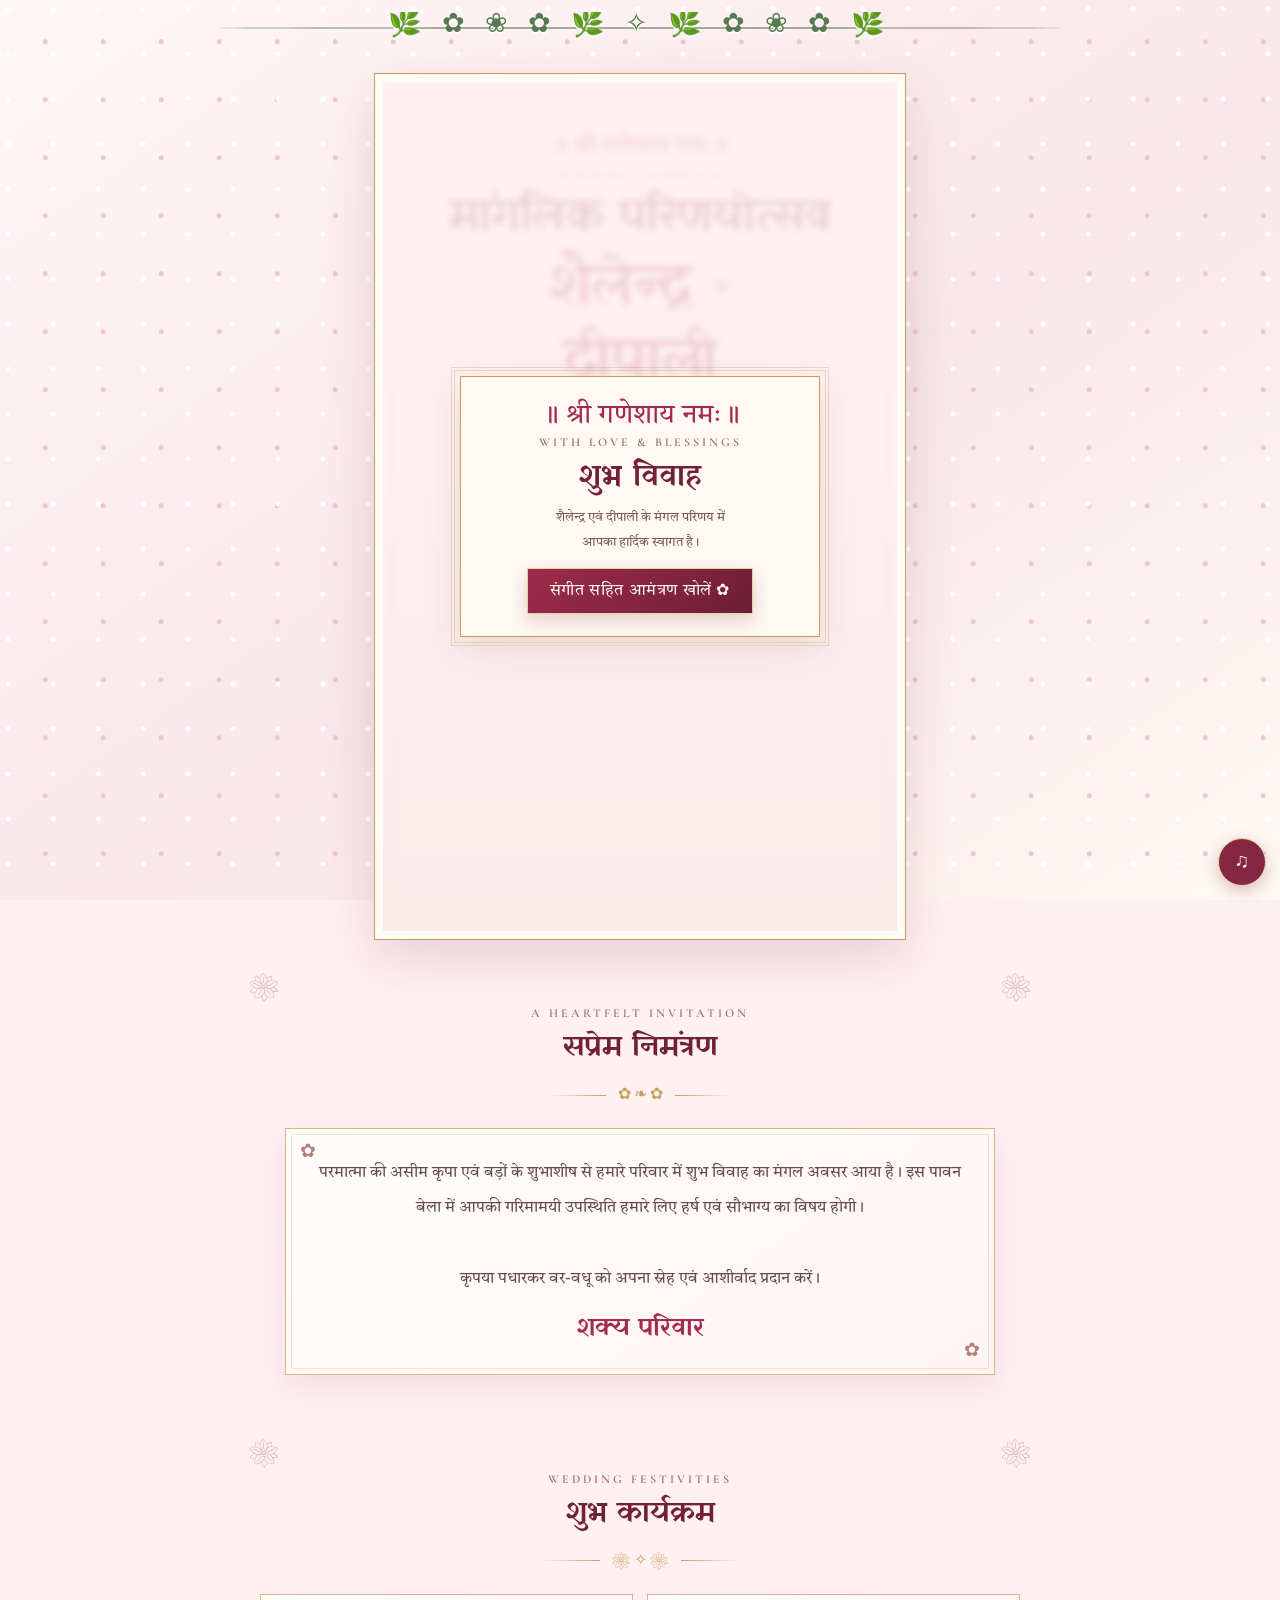
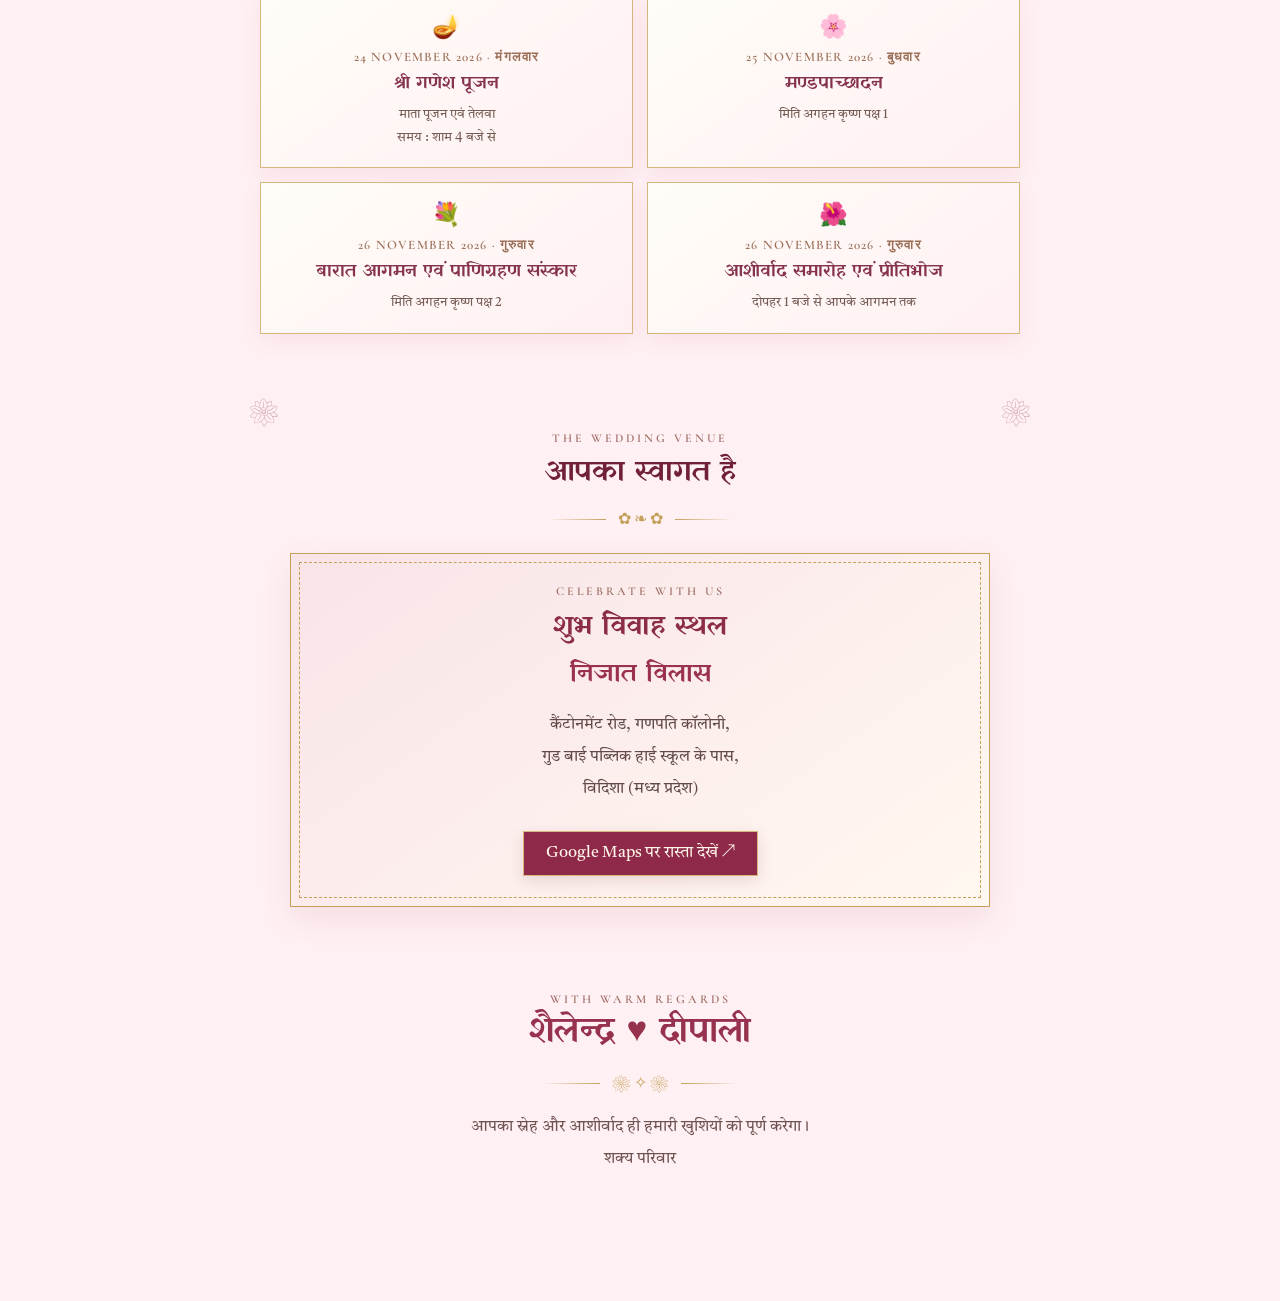
==== index.html @ 9633a87a "Update wedding invitation website" ====
<!doctype html>
<html lang="hi">
<head>
<meta charset="utf-8"><meta name="viewport" content="width=device-width,initial-scale=1">
<meta name="theme-color" content="#fff0f3"><title>शैलेन्द्र ♥ दीपाली | शुभ विवाह</title>
<link rel="preconnect" href="https://fonts.googleapis.com"><link rel="preconnect" href="https://fonts.gstatic.com" crossorigin>
<link href="https://fonts.googleapis.com/css2?family=Cormorant+Garamond:wght@400;500;600;700&family=Yatra+One&family=Tiro+Devanagari+Hindi&display=swap" rel="stylesheet">
<style>
:root{--pink:#fff0f3;--pink2:#f9dfe5;--rose:#a52b4e;--deep:#702039;--gold:#c5a05a;--gold2:#ead29b;--leaf:#587a50;--leaf2:#89a477;--ink:#543b3e;--paper:#fffaf7}
*{box-sizing:border-box}html{scroll-behavior:smooth}body{margin:0;background:var(--pink);color:var(--ink);font-family:'Tiro Devanagari Hindi',serif;overflow-x:hidden}
body:before{content:"";position:fixed;inset:0;z-index:-2;background:radial-gradient(circle at 18% 20%,#fff 0 2px,transparent 3px),radial-gradient(circle at 78% 72%,#edc6d0 0 2px,transparent 3px),linear-gradient(145deg,#fff7f7,#f9e7eb 55%,#fff9f4);background-size:45px 45px,58px 58px,auto}
a{color:inherit;text-decoration:none}button{font:inherit}.serif{font-family:'Cormorant Garamond',serif}.display{font-family:'Yatra One','Tiro Devanagari Hindi',serif;font-weight:400}.eyebrow{font:600 12px 'Cormorant Garamond',serif;letter-spacing:3px;text-transform:uppercase;color:#9c6b63}
.wrap{max-width:900px;margin:auto;padding:12px 16px 50px}
.garland{height:54px;position:relative;margin:0 auto 8px;max-width:850px;overflow:hidden;color:var(--leaf);text-align:center;line-height:1;font-size:27px;letter-spacing:7px;text-shadow:0 2px 0 #fff}
.garland:before{content:"";position:absolute;top:15px;left:0;right:0;border-top:2px solid #718b5e;opacity:.65;border-radius:50%}
.garland span{position:relative;display:inline-block;padding:0 3px;background:transparent}
.hero-shell{display:flex;justify-content:center;margin:0 auto 22px}
.hero{position:relative;width:min(100%,530px);aspect-ratio:9/16;max-height:calc(100svh - 35px);overflow:hidden;border:8px solid #fffaf4;outline:1px solid var(--gold);box-shadow:0 18px 50px #8f435133;background:linear-gradient(#fae9ed,#e7e2d2)}
.hero video{position:absolute;inset:0;width:100%;height:100%;object-fit:cover;object-position:center center}
.hero:after{content:"";position:absolute;inset:0;background:linear-gradient(180deg,#fff0f3b8 0%,#fff0f342 36%,transparent 59%,#4b63301a 100%);pointer-events:none}
.hero-frame{position:absolute;inset:9px;border:1px solid #d0ab69;z-index:2;pointer-events:none}
.hero-copy{position:absolute;z-index:3;top:5.8%;left:5%;width:90%;text-align:center;color:var(--deep);text-shadow:0 1px 0 #fff9}
.ganesh{font-size:24px;color:var(--rose);margin-bottom:5px}.hero-kicker{font:600 11px 'Cormorant Garamond',serif;letter-spacing:2.7px;color:#95634f}
.hero-title{font-size:clamp(28px,7.4vw,45px);line-height:1.3;margin:8px 0 3px;color:#832540}
.hero-names{font-size:clamp(38px,9.5vw,58px);line-height:1.28;color:#9d2548;margin:2px 0;text-shadow:0 2px 0 #fff}
.hero-names .heart{font-size:.5em;color:#c2974e;vertical-align:middle}
.hero-note{font-size:clamp(11px,2.8vw,14px);line-height:1.7;color:#64474a;margin:7px auto 0}
.hero-date{display:inline-block;margin-top:10px;padding:6px 15px;border-top:1px solid #ba9254;border-bottom:1px solid #ba9254;background:#fff8f0c9;color:#743148;font:600 12px 'Cormorant Garamond',serif;letter-spacing:1.5px}
.hero-hindi-date{font-size:12px;color:#6c4d47;margin-top:4px}
.gate{position:absolute;z-index:6;inset:0;display:grid;place-items:center;background:#fff0f3d9;backdrop-filter:blur(3px);transition:opacity .9s,visibility .9s}
.gate.hide{opacity:0;visibility:hidden;pointer-events:none}
.gate-card{width:82%;max-width:360px;padding:22px 14px;text-align:center;background:#fff9f4eF;border:1px solid var(--gold);outline:4px double #c6a15c55;outline-offset:5px;box-shadow:0 12px 35px #86354c22}
.gate-card .namaste{font-size:27px;color:var(--rose)}.gate-card h1{font-size:30px;margin:6px 0;color:var(--deep);font-weight:400}.gate-card p{font-size:13px;line-height:1.9;margin:6px 0 13px;color:#765a55}
.enter{border:1px solid #e8d19b;background:linear-gradient(135deg,#9e2b4c,#6c1e37);color:#fff8ed;padding:11px 22px;box-shadow:0 7px 17px #70203930;cursor:pointer;letter-spacing:.6px}
.ornament{display:flex;align-items:center;justify-content:center;gap:12px;color:var(--gold);margin:15px auto}.ornament:before,.ornament:after{content:"";width:58px;height:1px;background:linear-gradient(90deg,transparent,var(--gold))}.ornament:after{transform:rotate(180deg)}
.section{position:relative;text-align:center;padding:45px 8px 52px}.section:before{content:"❀";position:absolute;top:9px;left:5%;font-size:26px;color:#bd8b91;opacity:.65}.section:after{content:"❀";position:absolute;top:9px;right:5%;font-size:26px;color:#bd8b91;opacity:.65}
.section-head{margin-bottom:22px}.section h2{font-size:29px;color:var(--deep);margin:6px 0 0;font-weight:400}.lead{font-size:16px;line-height:2.2;color:#654b4b;max-width:650px;margin:0 auto}
.paper-card{max-width:710px;margin:auto;padding:27px 22px;background:linear-gradient(145deg,#fffdf9,#fff4f4);border:1px solid #d6b77e;outline:1px solid #d6b77e55;outline-offset:-7px;box-shadow:0 12px 30px #a6536520;position:relative}
.paper-card:before,.paper-card:after{content:"✿";position:absolute;color:#b57e7b;font-size:19px}.paper-card:before{top:10px;left:14px}.paper-card:after{bottom:10px;right:14px}
.family{font-size:25px;color:var(--rose);margin-top:13px}
.events{display:grid;grid-template-columns:repeat(2,minmax(0,1fr));gap:14px;max-width:760px;margin:auto}
.event{background:linear-gradient(145deg,#fffdf8,#fff0f2);border:1px solid #d6b77e;box-shadow:0 7px 20px #a6536515;padding:18px 14px;position:relative;text-align:center;transition:transform .35s,box-shadow .35s}
.event:hover{transform:translateY(-4px);box-shadow:0 13px 24px #a6536524}.event .symbol{color:#b68e4c;font-size:23px}.event time{display:block;color:#9b6f58;font:600 13px 'Cormorant Garamond',serif;letter-spacing:1.2px;margin:5px 0}.event h3{font-size:18px;line-height:1.6;color:#85334c;font-weight:400;margin:4px 0}.event p{font-size:13px;line-height:1.8;color:#745b54;margin:0}
.venue{max-width:700px;margin:auto;padding:30px 18px;background:linear-gradient(145deg,#f9e4e8,#fff8f0);border:1px solid #c5a05a;box-shadow:0 12px 30px #a653651c;position:relative}.venue:before{content:"";position:absolute;inset:8px;border:1px dashed #c5a05a;pointer-events:none}.venue-inner{position:relative}.venue h3{font-size:28px;color:#8b2c49;font-weight:400;margin:8px}.venue p{line-height:2;color:#62494a}.venue .place{font-size:25px;color:#9b3150;margin:8px}
.map-btn{display:inline-block;margin-top:10px;padding:11px 22px;background:#8e2949;color:#fff5e9;border:1px solid #d6b77e;box-shadow:0 5px 15px #70203922}
.closing{padding:33px 10px 60px;text-align:center;color:#6f5351}.closing .couple{font-size:35px;color:#96314e}.closing p{line-height:2}
.reveal{opacity:0;transform:translateY(26px);transition:opacity .8s,transform .8s}.reveal.show{opacity:1;transform:none}
.petal{position:fixed;top:-28px;z-index:9;pointer-events:none;color:#b77b85;text-shadow:0 2px 3px #fff;animation:fall linear forwards}
@keyframes fall{to{transform:translate3d(45px,110vh,0) rotate(460deg);opacity:0}}
.music-btn{position:fixed;right:14px;bottom:14px;z-index:12;width:48px;height:48px;border-radius:50%;border:1px solid var(--gold2);background:#852642;color:#fff4e8;font-size:20px;box-shadow:0 5px 16px #70203944}
@media(max-width:600px){.wrap{padding:8px 10px 40px}.hero{width:100%;max-height:calc(100svh - 20px);border-width:6px}.hero-copy{top:5.5%}.hero-title{font-size:30px}.hero-names{font-size:39px}.section{padding:36px 3px 42px}.paper-card{padding:23px 16px}.events{grid-template-columns:1fr;gap:11px}.event{padding:15px 12px}.section h2{font-size:25px}.lead{font-size:15px}.garland{font-size:22px;height:43px}}
@media(prefers-reduced-motion:reduce){*,*:before,*:after{animation:none!important;transition:none!important;scroll-behavior:auto!important}}
</style>
</head>
<body>
<div class="wrap">
<div class="garland" aria-hidden="true"><span>🌿 ✿ ❀ ✿ 🌿 ✧ 🌿 ✿ ❀ ✿ 🌿</span></div>
<header class="hero-shell">
  <div class="hero">
    <video id="weddingVideo" src="wedding-video.mp4" autoplay muted loop playsinline preload="auto"></video>
    <div class="hero-frame"></div>
    <div class="hero-copy">
      <div class="ganesh">॥ श्री गणेशाय नमः ॥</div>
      <div class="hero-kicker">A WEDDING CELEBRATION</div>
      <h1 class="hero-title display">मांगलिक परिणयोत्सव</h1>
      <div class="hero-names display">शैलेन्द्र <span class="heart">♥</span><br>दीपाली</div>
      <p class="hero-note">शाक्या परिवार के स्नेहिल आमंत्रण पर<br>आप सपरिवार सादर आमंत्रित हैं।</p>
      <div class="hero-date">THURSDAY · 26 NOVEMBER 2026</div>
      <div class="hero-hindi-date">गुरुवार · २६ नवम्बर २०२६</div>
    </div>
    <div class="gate" id="gate">
      <div class="gate-card">
        <div class="namaste">॥ श्री गणेशाय नमः ॥</div>
        <div class="eyebrow">WITH LOVE & BLESSINGS</div>
        <h1 class="display">शुभ विवाह</h1>
        <p>शैलेन्द्र एवं दीपाली के मंगल परिणय में<br>आपका हार्दिक स्वागत है।</p>
        <button class="enter" id="enter">संगीत सहित आमंत्रण खोलें ✿</button>
      </div>
    </div>
  </div>
</header>
<section class="section reveal">
  <div class="section-head"><div class="eyebrow">A HEARTFELT INVITATION</div><h2 class="display">सप्रेम निमंत्रण</h2><div class="ornament">✿ ❧ ✿</div></div>
  <div class="paper-card"><p class="lead">परमात्मा की असीम कृपा एवं बड़ों के शुभाशीष से हमारे परिवार में शुभ विवाह का मंगल अवसर आया है। इस पावन बेला में आपकी गरिमामयी उपस्थिति हमारे लिए हर्ष एवं सौभाग्य का विषय होगी।<br><br>कृपया पधारकर वर-वधू को अपना स्नेह एवं आशीर्वाद प्रदान करें।</p><div class="family display">शक्य परिवार</div></div>
</section>
<section class="section reveal">
  <div class="section-head"><div class="eyebrow">WEDDING FESTIVITIES</div><h2 class="display">शुभ कार्यक्रम</h2><div class="ornament">❀ ✧ ❀</div></div>
  <div class="events">
    <article class="event"><div class="symbol">🪔</div><time>24 NOVEMBER 2026 · मंगलवार</time><h3 class="display">श्री गणेश पूजन</h3><p>माता पूजन एवं तेलवा<br>समय : शाम 4 बजे से</p></article>
    <article class="event"><div class="symbol">🌸</div><time>25 NOVEMBER 2026 · बुधवार</time><h3 class="display">मण्डपाच्छादन</h3><p>मिति अगहन कृष्ण पक्ष 1</p></article>
    <article class="event"><div class="symbol">💐</div><time>26 NOVEMBER 2026 · गुरुवार</time><h3 class="display">बारात आगमन एवं पाणिग्रहण संस्कार</h3><p>मिति अगहन कृष्ण पक्ष 2</p></article>
    <article class="event"><div class="symbol">🌺</div><time>26 NOVEMBER 2026 · गुरुवार</time><h3 class="display">आशीर्वाद समारोह एवं प्रीतिभोज</h3><p>दोपहर 1 बजे से आपके आगमन तक</p></article>
  </div>
</section>
<section class="section reveal">
  <div class="section-head"><div class="eyebrow">THE WEDDING VENUE</div><h2 class="display">आपका स्वागत है</h2><div class="ornament">✿ ❧ ✿</div></div>
  <div class="venue"><div class="venue-inner"><div class="eyebrow">CELEBRATE WITH US</div><h3 class="display">शुभ विवाह स्थल</h3><div class="place display">निजात विलास</div><p>कैंटोनमेंट रोड, गणपति कॉलोनी,<br>गुड बाई पब्लिक हाई स्कूल के पास,<br>विदिशा (मध्य प्रदेश)</p><a class="map-btn" target="_blank" rel="noopener" href="https://www.google.com/maps/search/?api=1&query=Nijat+Vilas+Cantonment+Road+Ganpati+Colony+Vidisha">Google Maps पर रास्ता देखें ↗</a></div></div>
</section>
<footer class="closing reveal"><div class="eyebrow">WITH WARM REGARDS</div><div class="couple display">शैलेन्द्र ♥ दीपाली</div><div class="ornament">❀ ✧ ❀</div><p>आपका स्नेह और आशीर्वाद ही हमारी खुशियों को पूर्ण करेगा।<br>शक्य परिवार</p></footer>
</div>
<button class="music-btn" id="musicBtn" aria-label="संगीत रोकें या चलाएँ">♫</button>
<audio id="bgMusic" src="ReelAudio.mp3" preload="auto" loop></audio>
<script>
const video=document.getElementById('weddingVideo');
const audio=document.getElementById('bgMusic');
const gate=document.getElementById('gate');
const enter=document.getElementById('enter');
const musicBtn=document.getElementById('musicBtn');
video.muted=true;video.playsInline=true;
const vp=video.play();if(vp&&vp.catch)vp.catch(()=>{});
enter.addEventListener('click',async()=>{
  gate.classList.add('hide');
  audio.volume=.78;
  try{await audio.play();musicBtn.title='संगीत चल रहा है';}catch(e){musicBtn.title='संगीत चलाने के लिए ♫ दबाएँ';}
},{once:true});
musicBtn.addEventListener('click',async()=>{
  if(audio.paused){try{await audio.play();musicBtn.style.opacity='1';}catch(e){}}
  else{audio.pause();musicBtn.style.opacity='.55';}
});
if('IntersectionObserver'in window){const obs=new IntersectionObserver(entries=>entries.forEach(e=>{if(e.isIntersecting){e.target.classList.add('show');obs.unobserve(e.target)}}),{threshold:.12});document.querySelectorAll('.reveal').forEach(el=>obs.observe(el));}else{document.querySelectorAll('.reveal').forEach(el=>el.classList.add('show'));}
const reduce=window.matchMedia('(prefers-reduced-motion: reduce)').matches;
if(!reduce){const flowers=['✿','❀','✧','❁'];setInterval(()=>{const p=document.createElement('span');p.className='petal';p.textContent=flowers[Math.floor(Math.random()*flowers.length)];p.style.left=Math.random()*100+'vw';p.style.fontSize=(11+Math.random()*15)+'px';p.style.animationDuration=(8+Math.random()*6)+'s';document.body.appendChild(p);setTimeout(()=>p.remove(),15000)},780);}
</script>
</body></html>
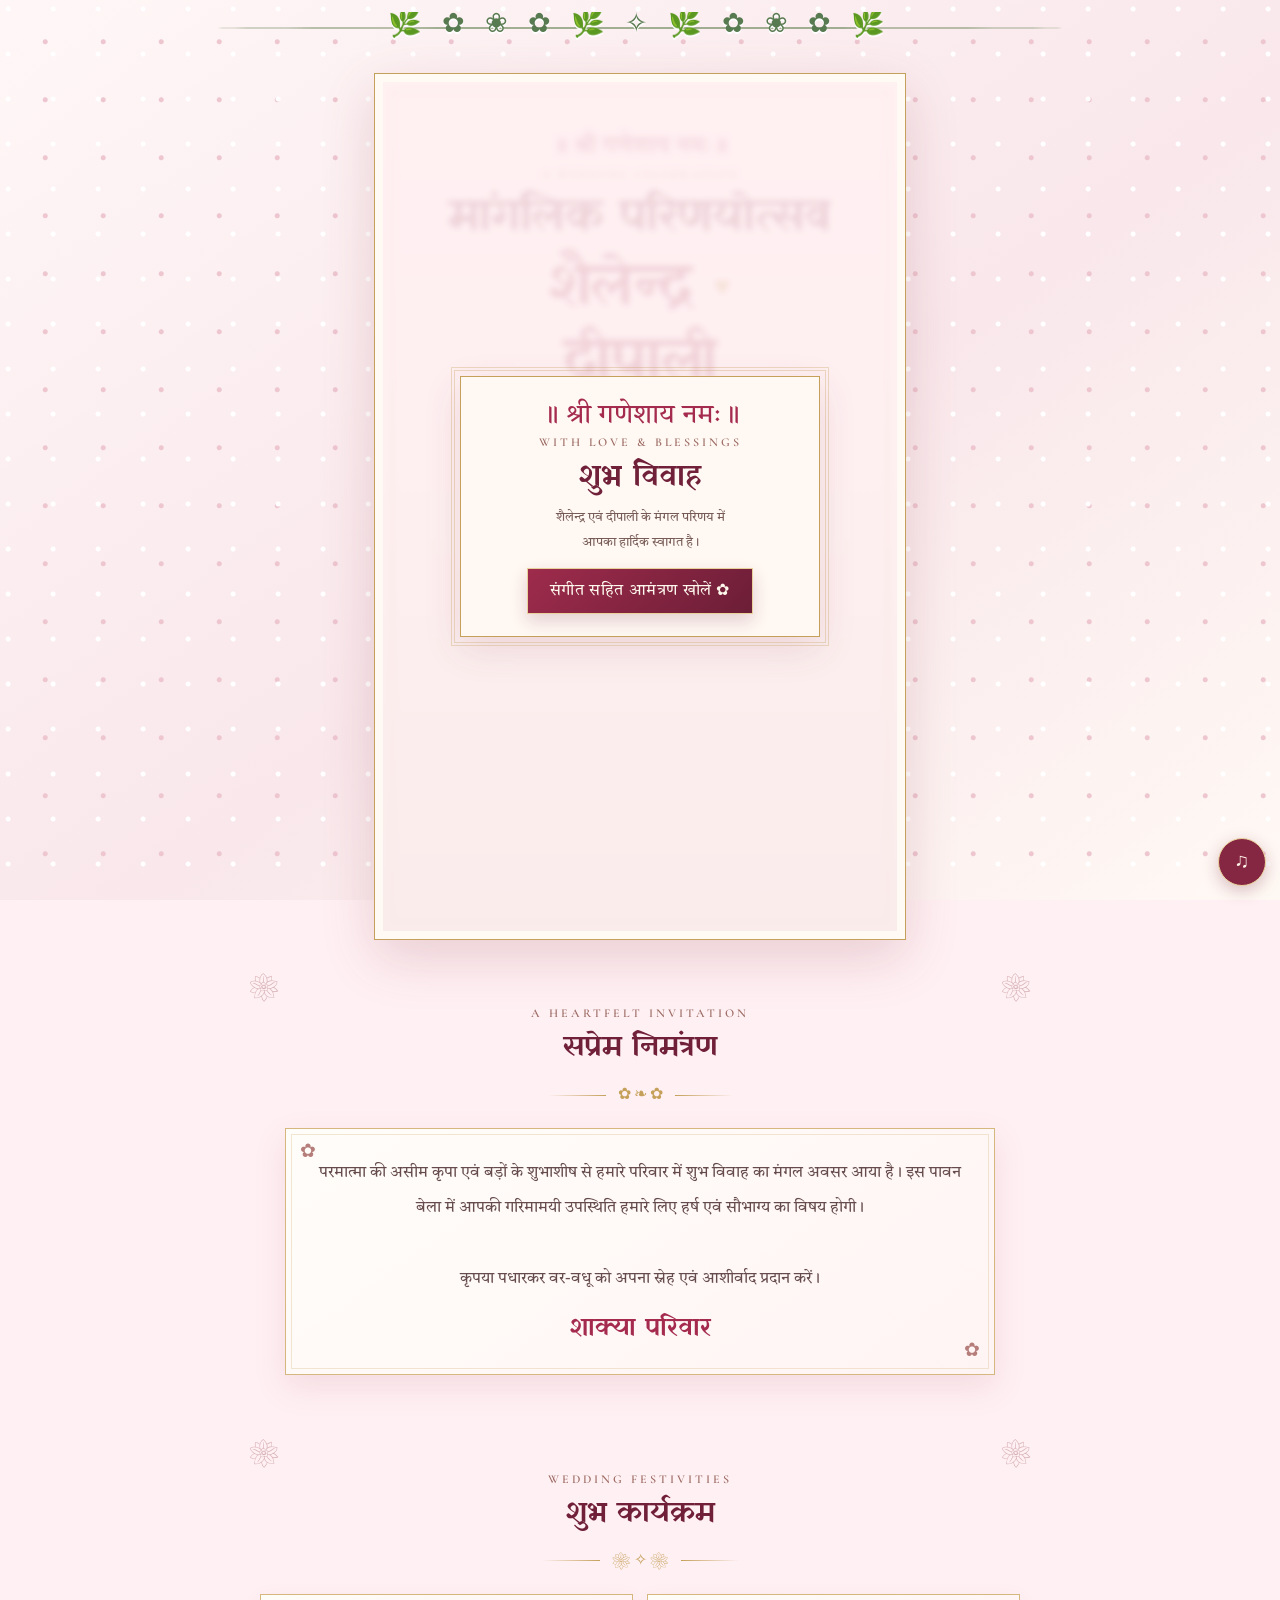
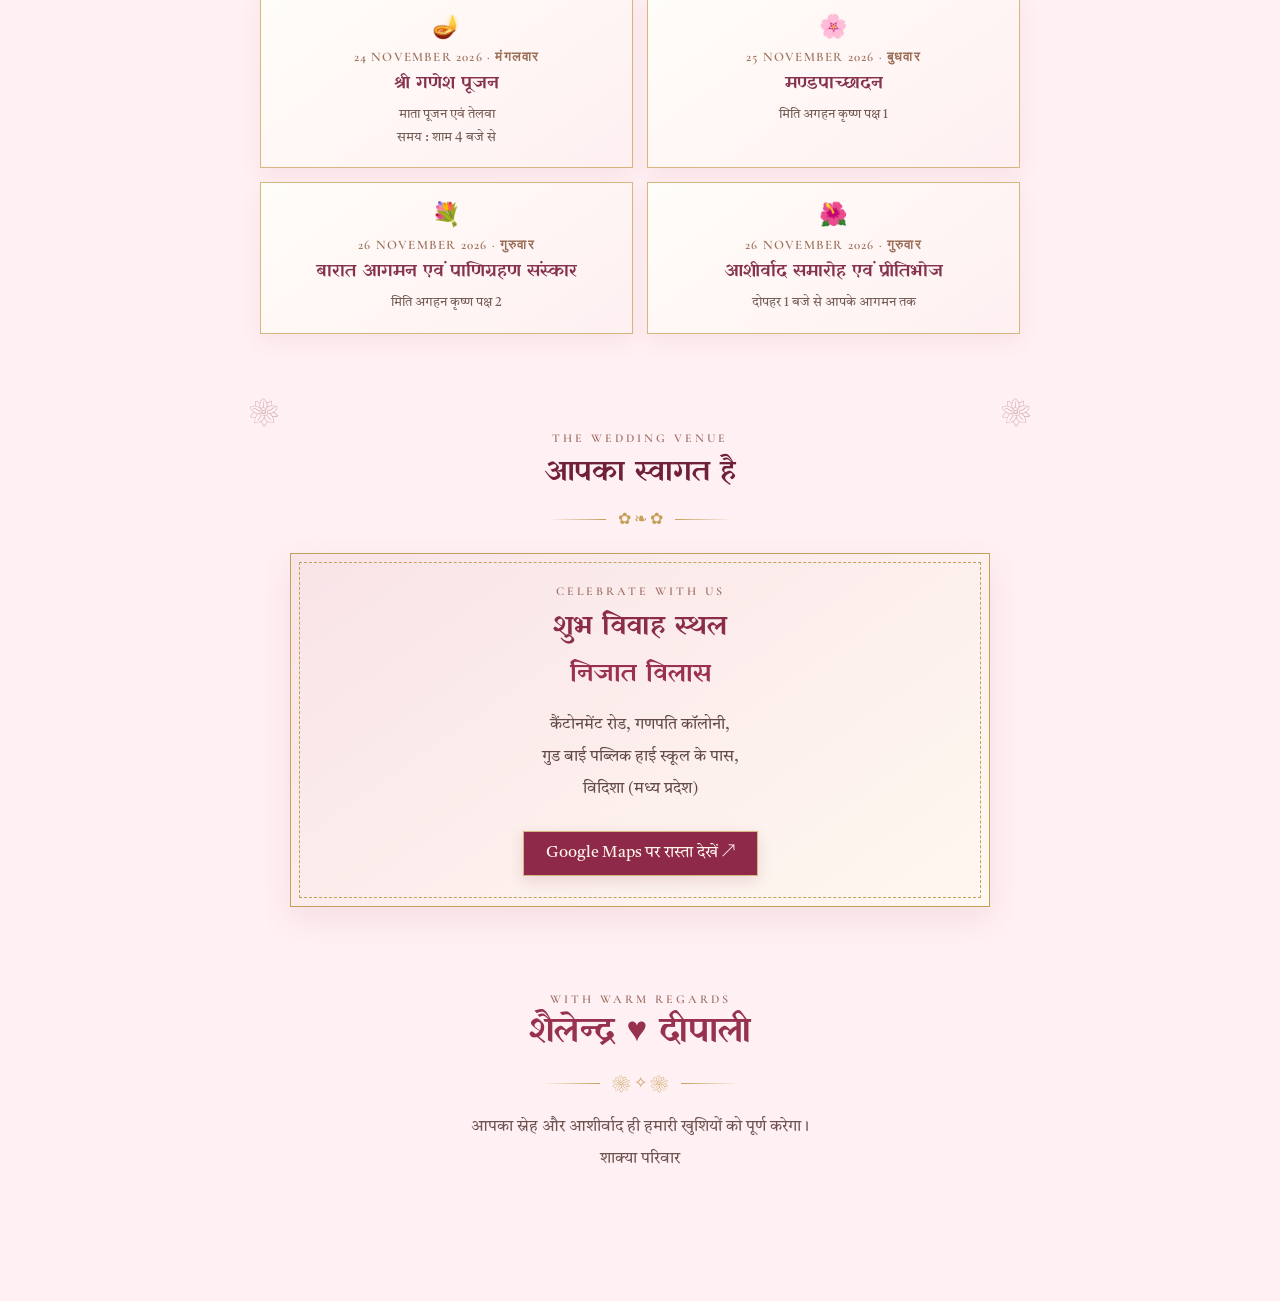
==== commit 67834d5d: "Correct family name spelling to शाक्या" ====
--- a/index.html
+++ b/index.html
@@ -81,7 +81,7 @@
 </header>
 <section class="section reveal">
   <div class="section-head"><div class="eyebrow">A HEARTFELT INVITATION</div><h2 class="display">सप्रेम निमंत्रण</h2><div class="ornament">✿ ❧ ✿</div></div>
-  <div class="paper-card"><p class="lead">परमात्मा की असीम कृपा एवं बड़ों के शुभाशीष से हमारे परिवार में शुभ विवाह का मंगल अवसर आया है। इस पावन बेला में आपकी गरिमामयी उपस्थिति हमारे लिए हर्ष एवं सौभाग्य का विषय होगी।<br><br>कृपया पधारकर वर-वधू को अपना स्नेह एवं आशीर्वाद प्रदान करें।</p><div class="family display">शक्य परिवार</div></div>
+  <div class="paper-card"><p class="lead">परमात्मा की असीम कृपा एवं बड़ों के शुभाशीष से हमारे परिवार में शुभ विवाह का मंगल अवसर आया है। इस पावन बेला में आपकी गरिमामयी उपस्थिति हमारे लिए हर्ष एवं सौभाग्य का विषय होगी।<br><br>कृपया पधारकर वर-वधू को अपना स्नेह एवं आशीर्वाद प्रदान करें।</p><div class="family display">शाक्या परिवार</div></div>
 </section>
 <section class="section reveal">
   <div class="section-head"><div class="eyebrow">WEDDING FESTIVITIES</div><h2 class="display">शुभ कार्यक्रम</h2><div class="ornament">❀ ✧ ❀</div></div>
@@ -96,7 +96,7 @@
   <div class="section-head"><div class="eyebrow">THE WEDDING VENUE</div><h2 class="display">आपका स्वागत है</h2><div class="ornament">✿ ❧ ✿</div></div>
   <div class="venue"><div class="venue-inner"><div class="eyebrow">CELEBRATE WITH US</div><h3 class="display">शुभ विवाह स्थल</h3><div class="place display">निजात विलास</div><p>कैंटोनमेंट रोड, गणपति कॉलोनी,<br>गुड बाई पब्लिक हाई स्कूल के पास,<br>विदिशा (मध्य प्रदेश)</p><a class="map-btn" target="_blank" rel="noopener" href="https://www.google.com/maps/search/?api=1&query=Nijat+Vilas+Cantonment+Road+Ganpati+Colony+Vidisha">Google Maps पर रास्ता देखें ↗</a></div></div>
 </section>
-<footer class="closing reveal"><div class="eyebrow">WITH WARM REGARDS</div><div class="couple display">शैलेन्द्र ♥ दीपाली</div><div class="ornament">❀ ✧ ❀</div><p>आपका स्नेह और आशीर्वाद ही हमारी खुशियों को पूर्ण करेगा।<br>शक्य परिवार</p></footer>
+<footer class="closing reveal"><div class="eyebrow">WITH WARM REGARDS</div><div class="couple display">शैलेन्द्र ♥ दीपाली</div><div class="ornament">❀ ✧ ❀</div><p>आपका स्नेह और आशीर्वाद ही हमारी खुशियों को पूर्ण करेगा।<br>शाक्या परिवार</p></footer>
 </div>
 <button class="music-btn" id="musicBtn" aria-label="संगीत रोकें या चलाएँ">♫</button>
 <audio id="bgMusic" src="ReelAudio.mp3" preload="auto" loop></audio>
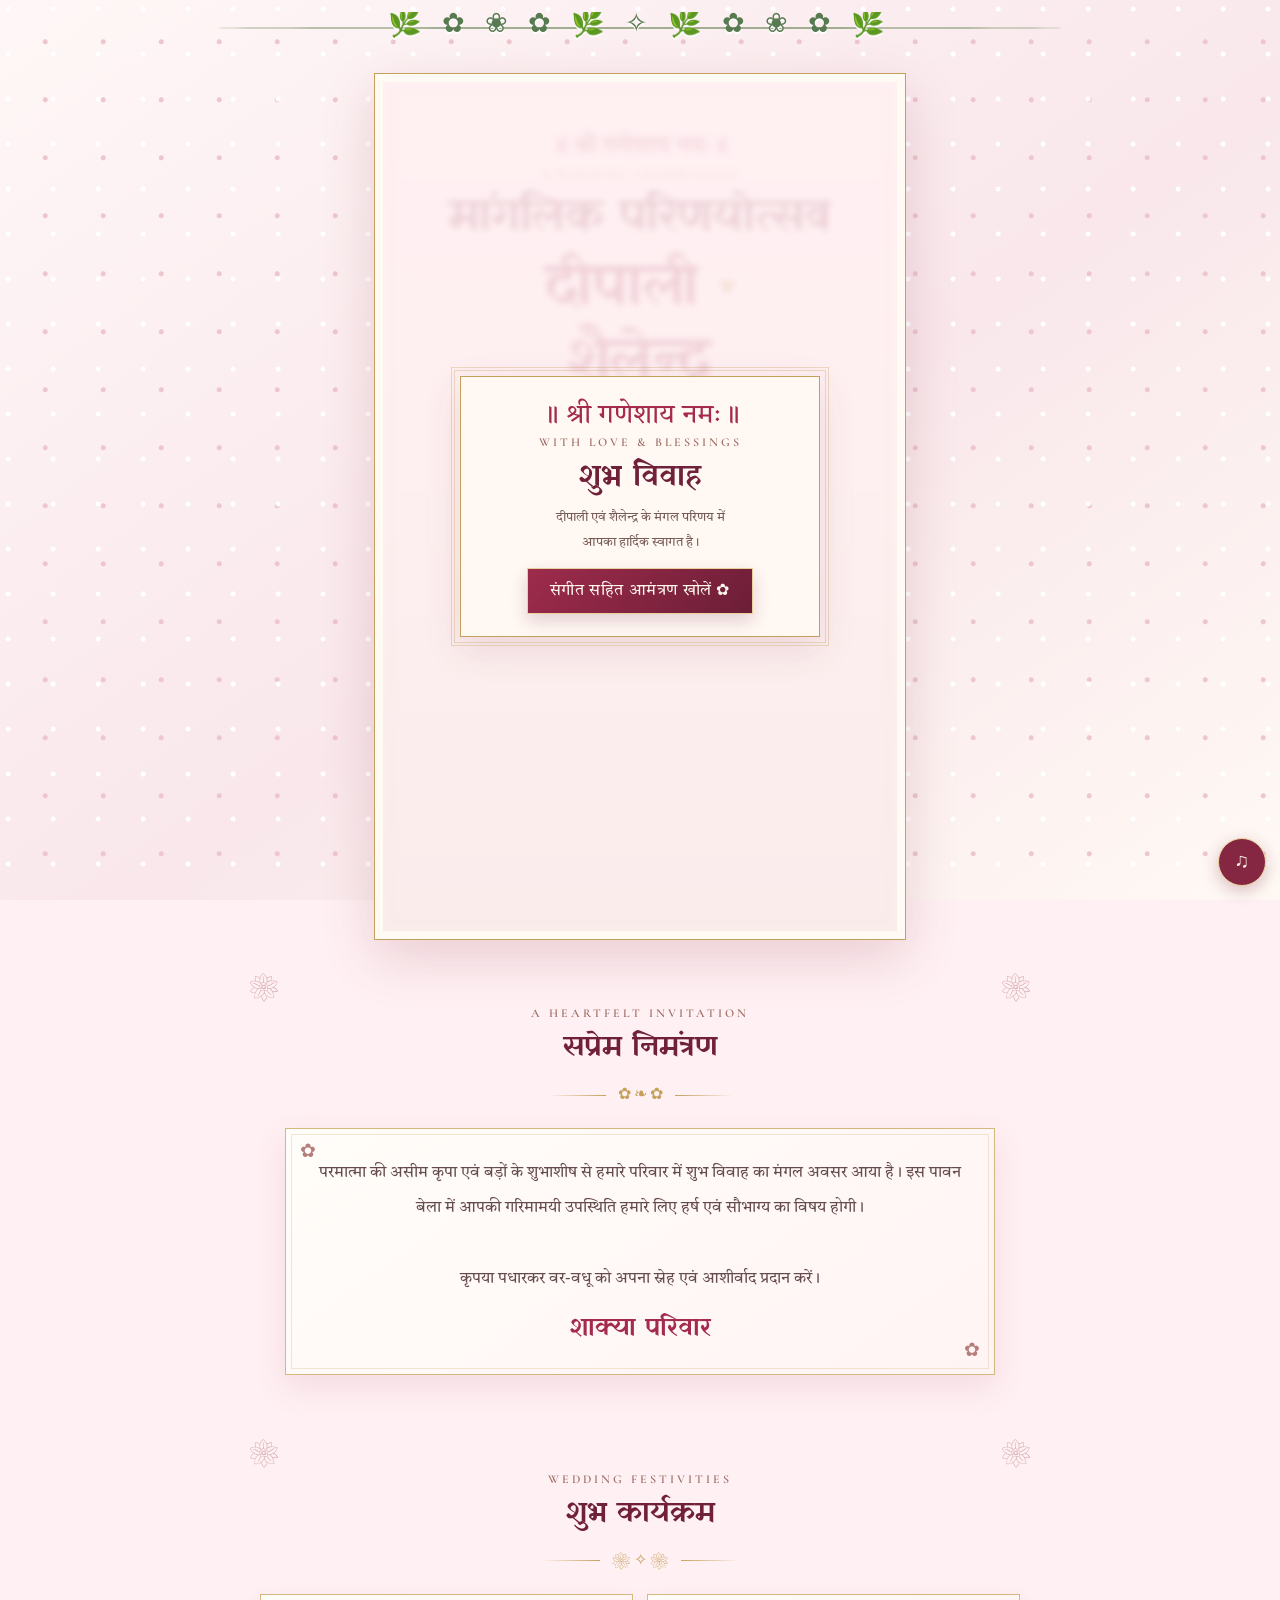
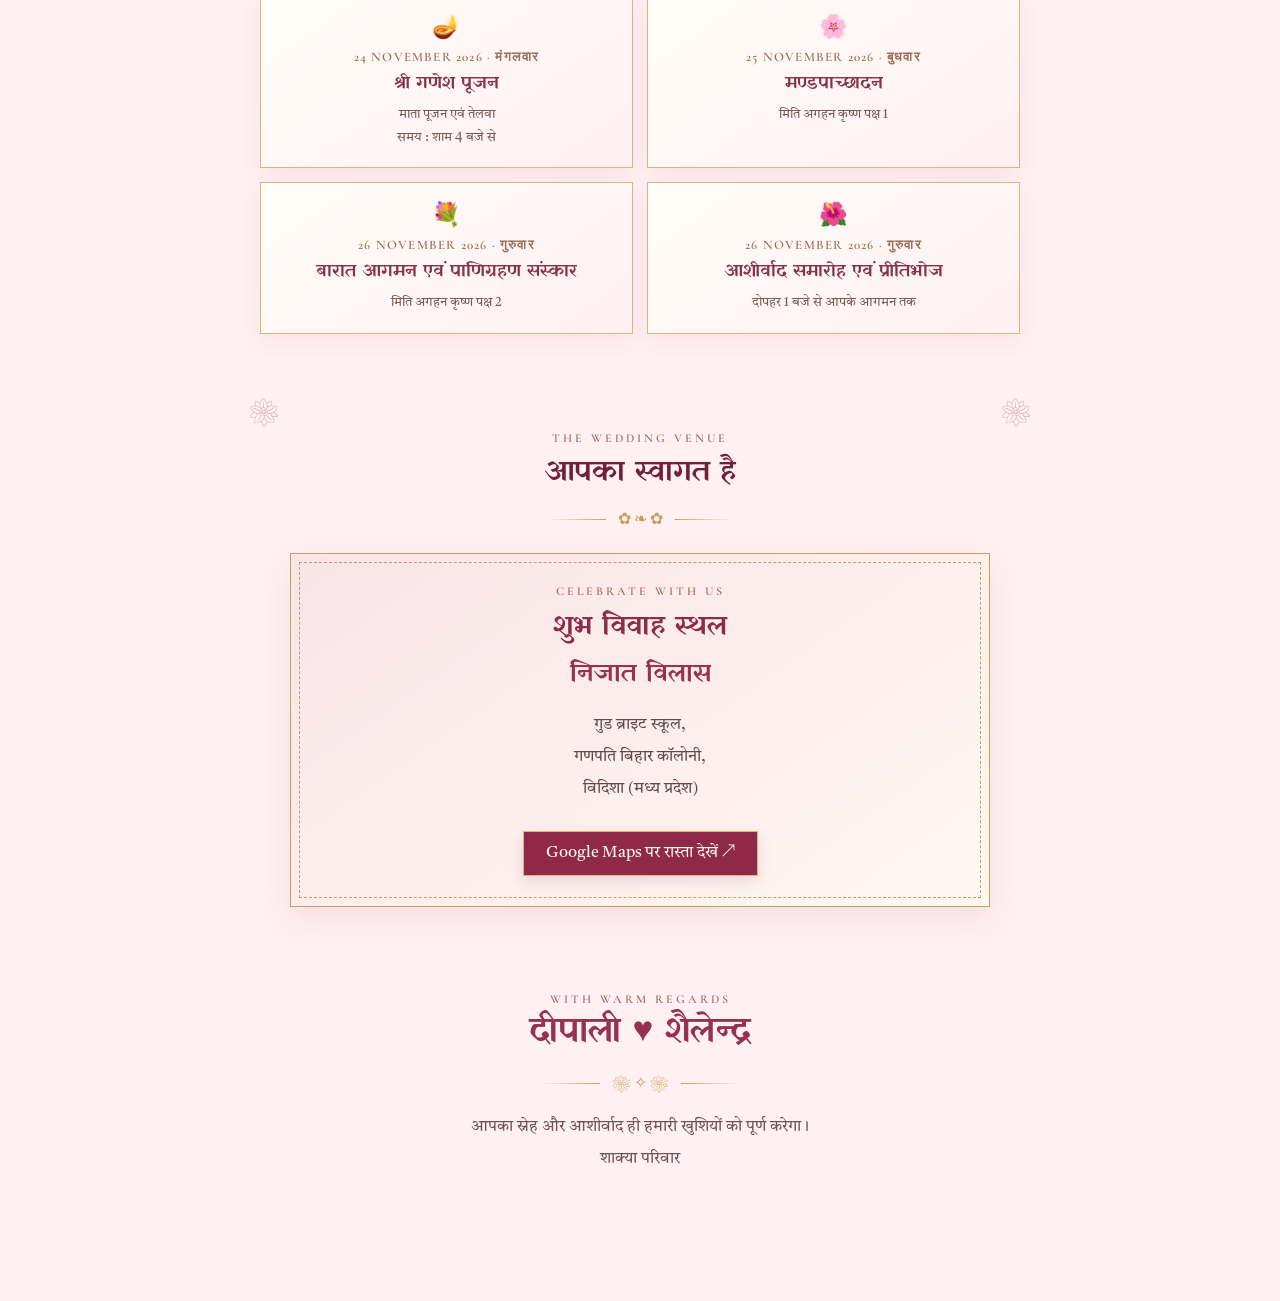
==== commit 9640ef66: "Put bride name first and update wedding address" ====
--- a/index.html
+++ b/index.html
@@ -2,7 +2,7 @@
 <html lang="hi">
 <head>
 <meta charset="utf-8"><meta name="viewport" content="width=device-width,initial-scale=1">
-<meta name="theme-color" content="#fff0f3"><title>शैलेन्द्र ♥ दीपाली | शुभ विवाह</title>
+<meta name="theme-color" content="#fff0f3"><title>दीपाली ♥ शैलेन्द्र | शुभ विवाह</title>
 <link rel="preconnect" href="https://fonts.googleapis.com"><link rel="preconnect" href="https://fonts.gstatic.com" crossorigin>
 <link href="https://fonts.googleapis.com/css2?family=Cormorant+Garamond:wght@400;500;600;700&family=Yatra+One&family=Tiro+Devanagari+Hindi&display=swap" rel="stylesheet">
 <style>
@@ -63,7 +63,7 @@
       <div class="ganesh">॥ श्री गणेशाय नमः ॥</div>
       <div class="hero-kicker">A WEDDING CELEBRATION</div>
       <h1 class="hero-title display">मांगलिक परिणयोत्सव</h1>
-      <div class="hero-names display">शैलेन्द्र <span class="heart">♥</span><br>दीपाली</div>
+      <div class="hero-names display">दीपाली <span class="heart">♥</span><br>शैलेन्द्र</div>
       <p class="hero-note">शाक्या परिवार के स्नेहिल आमंत्रण पर<br>आप सपरिवार सादर आमंत्रित हैं।</p>
       <div class="hero-date">THURSDAY · 26 NOVEMBER 2026</div>
       <div class="hero-hindi-date">गुरुवार · २६ नवम्बर २०२६</div>
@@ -73,7 +73,7 @@
         <div class="namaste">॥ श्री गणेशाय नमः ॥</div>
         <div class="eyebrow">WITH LOVE & BLESSINGS</div>
         <h1 class="display">शुभ विवाह</h1>
-        <p>शैलेन्द्र एवं दीपाली के मंगल परिणय में<br>आपका हार्दिक स्वागत है।</p>
+        <p>दीपाली एवं शैलेन्द्र के मंगल परिणय में<br>आपका हार्दिक स्वागत है।</p>
         <button class="enter" id="enter">संगीत सहित आमंत्रण खोलें ✿</button>
       </div>
     </div>
@@ -94,9 +94,9 @@
 </section>
 <section class="section reveal">
   <div class="section-head"><div class="eyebrow">THE WEDDING VENUE</div><h2 class="display">आपका स्वागत है</h2><div class="ornament">✿ ❧ ✿</div></div>
-  <div class="venue"><div class="venue-inner"><div class="eyebrow">CELEBRATE WITH US</div><h3 class="display">शुभ विवाह स्थल</h3><div class="place display">निजात विलास</div><p>कैंटोनमेंट रोड, गणपति कॉलोनी,<br>गुड बाई पब्लिक हाई स्कूल के पास,<br>विदिशा (मध्य प्रदेश)</p><a class="map-btn" target="_blank" rel="noopener" href="https://www.google.com/maps/search/?api=1&query=Nijat+Vilas+Cantonment+Road+Ganpati+Colony+Vidisha">Google Maps पर रास्ता देखें ↗</a></div></div>
+  <div class="venue"><div class="venue-inner"><div class="eyebrow">CELEBRATE WITH US</div><h3 class="display">शुभ विवाह स्थल</h3><div class="place display">निजात विलास</div><p>गुड ब्राइट स्कूल,<br>गणपति बिहार कॉलोनी,<br>विदिशा (मध्य प्रदेश)</p><a class="map-btn" target="_blank" rel="noopener" href="https://www.google.com/maps/search/?api=1&query=Good+Bright+School+Ganpati+Bihar+Colony+Vidisha">Google Maps पर रास्ता देखें ↗</a></div></div>
 </section>
-<footer class="closing reveal"><div class="eyebrow">WITH WARM REGARDS</div><div class="couple display">शैलेन्द्र ♥ दीपाली</div><div class="ornament">❀ ✧ ❀</div><p>आपका स्नेह और आशीर्वाद ही हमारी खुशियों को पूर्ण करेगा।<br>शाक्या परिवार</p></footer>
+<footer class="closing reveal"><div class="eyebrow">WITH WARM REGARDS</div><div class="couple display">दीपाली ♥ शैलेन्द्र</div><div class="ornament">❀ ✧ ❀</div><p>आपका स्नेह और आशीर्वाद ही हमारी खुशियों को पूर्ण करेगा।<br>शाक्या परिवार</p></footer>
 </div>
 <button class="music-btn" id="musicBtn" aria-label="संगीत रोकें या चलाएँ">♫</button>
 <audio id="bgMusic" src="ReelAudio.mp3" preload="auto" loop></audio>
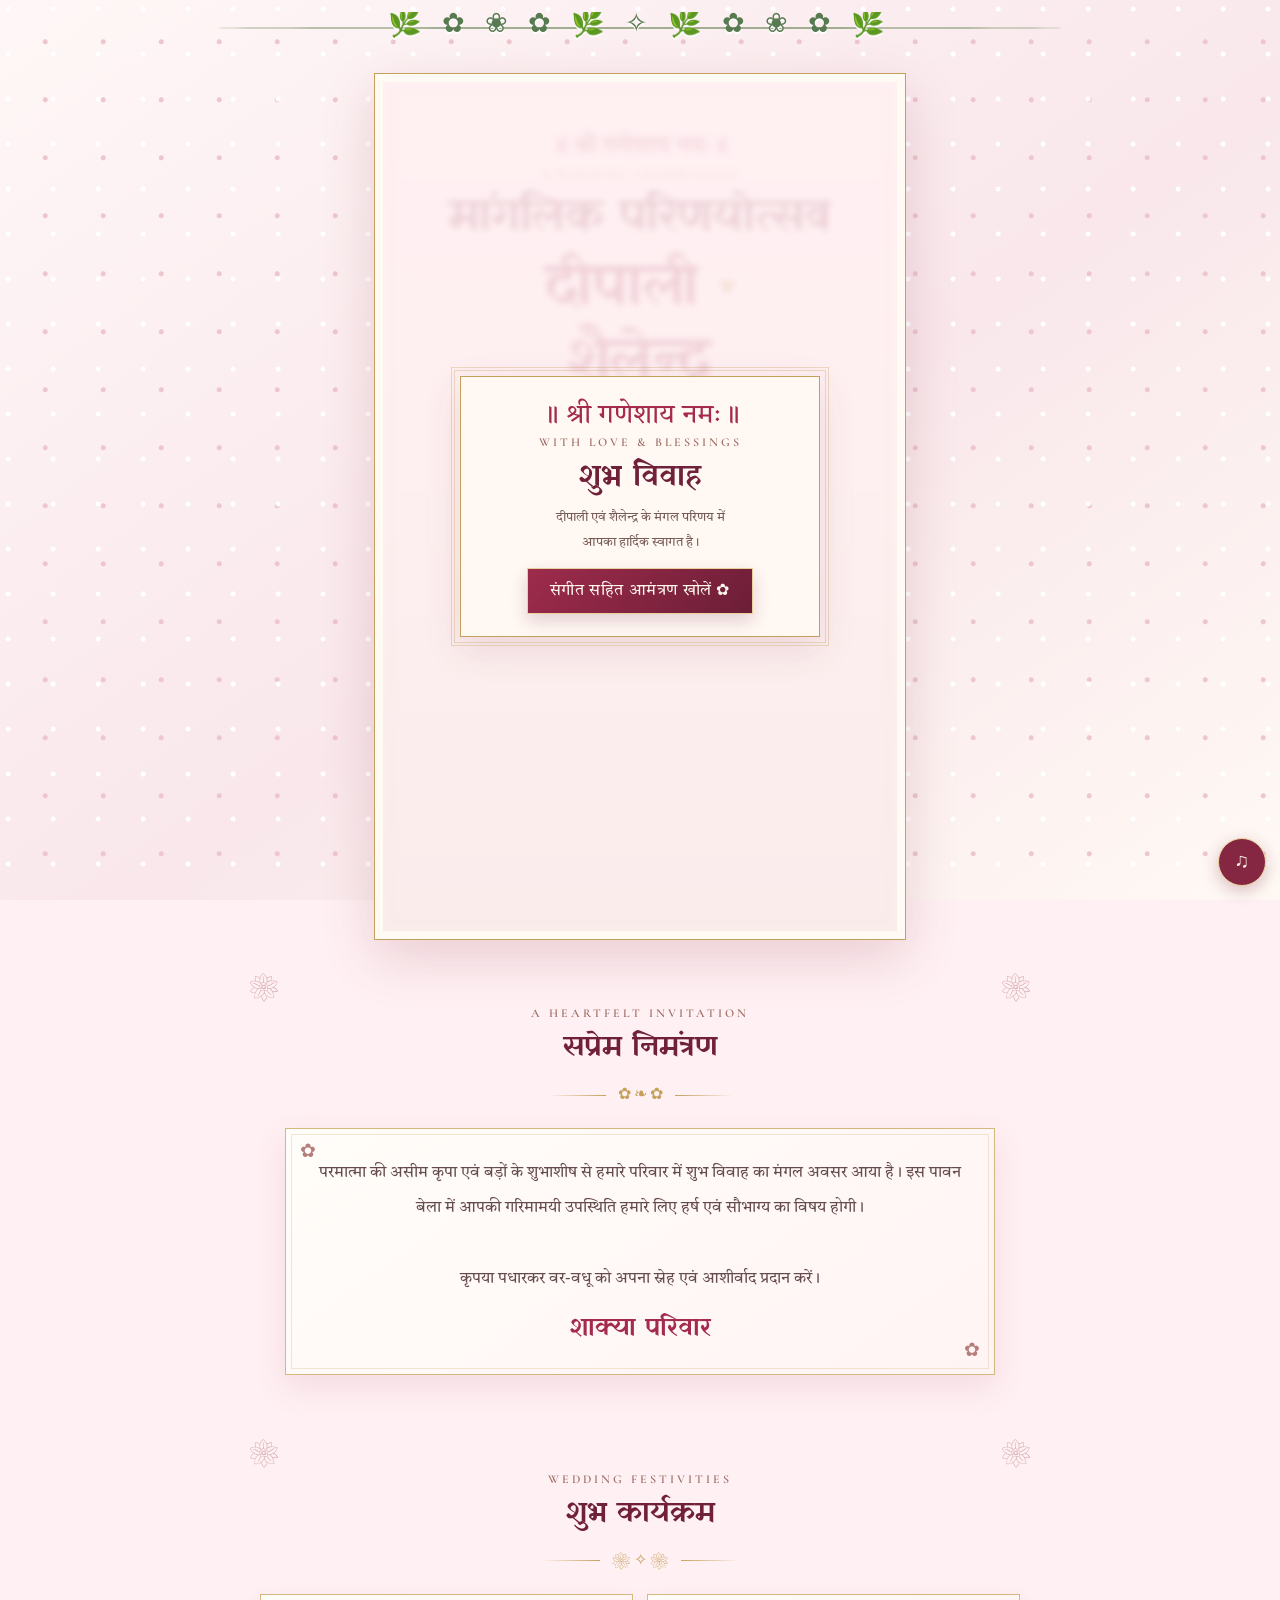
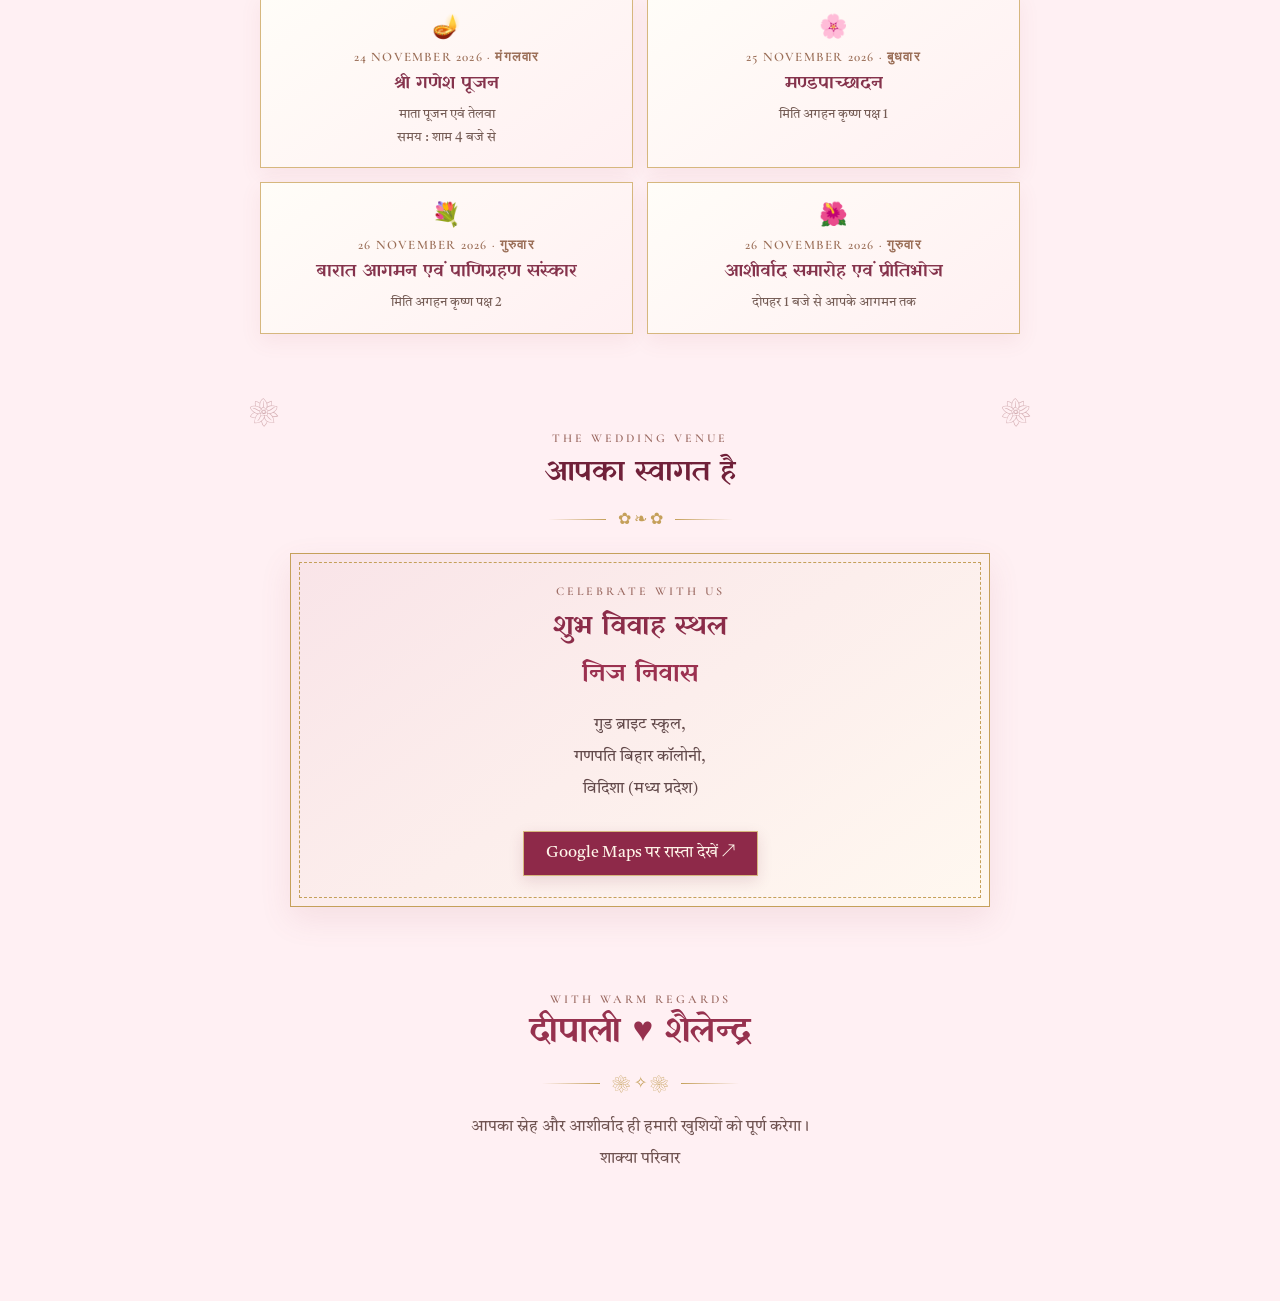
==== commit af5ac05c: "Change venue name to Nij Nivas" ====
--- a/index.html
+++ b/index.html
@@ -94,7 +94,7 @@
 </section>
 <section class="section reveal">
   <div class="section-head"><div class="eyebrow">THE WEDDING VENUE</div><h2 class="display">आपका स्वागत है</h2><div class="ornament">✿ ❧ ✿</div></div>
-  <div class="venue"><div class="venue-inner"><div class="eyebrow">CELEBRATE WITH US</div><h3 class="display">शुभ विवाह स्थल</h3><div class="place display">निजात विलास</div><p>गुड ब्राइट स्कूल,<br>गणपति बिहार कॉलोनी,<br>विदिशा (मध्य प्रदेश)</p><a class="map-btn" target="_blank" rel="noopener" href="https://www.google.com/maps/search/?api=1&query=Good+Bright+School+Ganpati+Bihar+Colony+Vidisha">Google Maps पर रास्ता देखें ↗</a></div></div>
+  <div class="venue"><div class="venue-inner"><div class="eyebrow">CELEBRATE WITH US</div><h3 class="display">शुभ विवाह स्थल</h3><div class="place display">निज निवास</div><p>गुड ब्राइट स्कूल,<br>गणपति बिहार कॉलोनी,<br>विदिशा (मध्य प्रदेश)</p><a class="map-btn" target="_blank" rel="noopener" href="https://www.google.com/maps/search/?api=1&query=Good+Bright+School+Ganpati+Bihar+Colony+Vidisha">Google Maps पर रास्ता देखें ↗</a></div></div>
 </section>
 <footer class="closing reveal"><div class="eyebrow">WITH WARM REGARDS</div><div class="couple display">दीपाली ♥ शैलेन्द्र</div><div class="ornament">❀ ✧ ❀</div><p>आपका स्नेह और आशीर्वाद ही हमारी खुशियों को पूर्ण करेगा।<br>शाक्या परिवार</p></footer>
 </div>
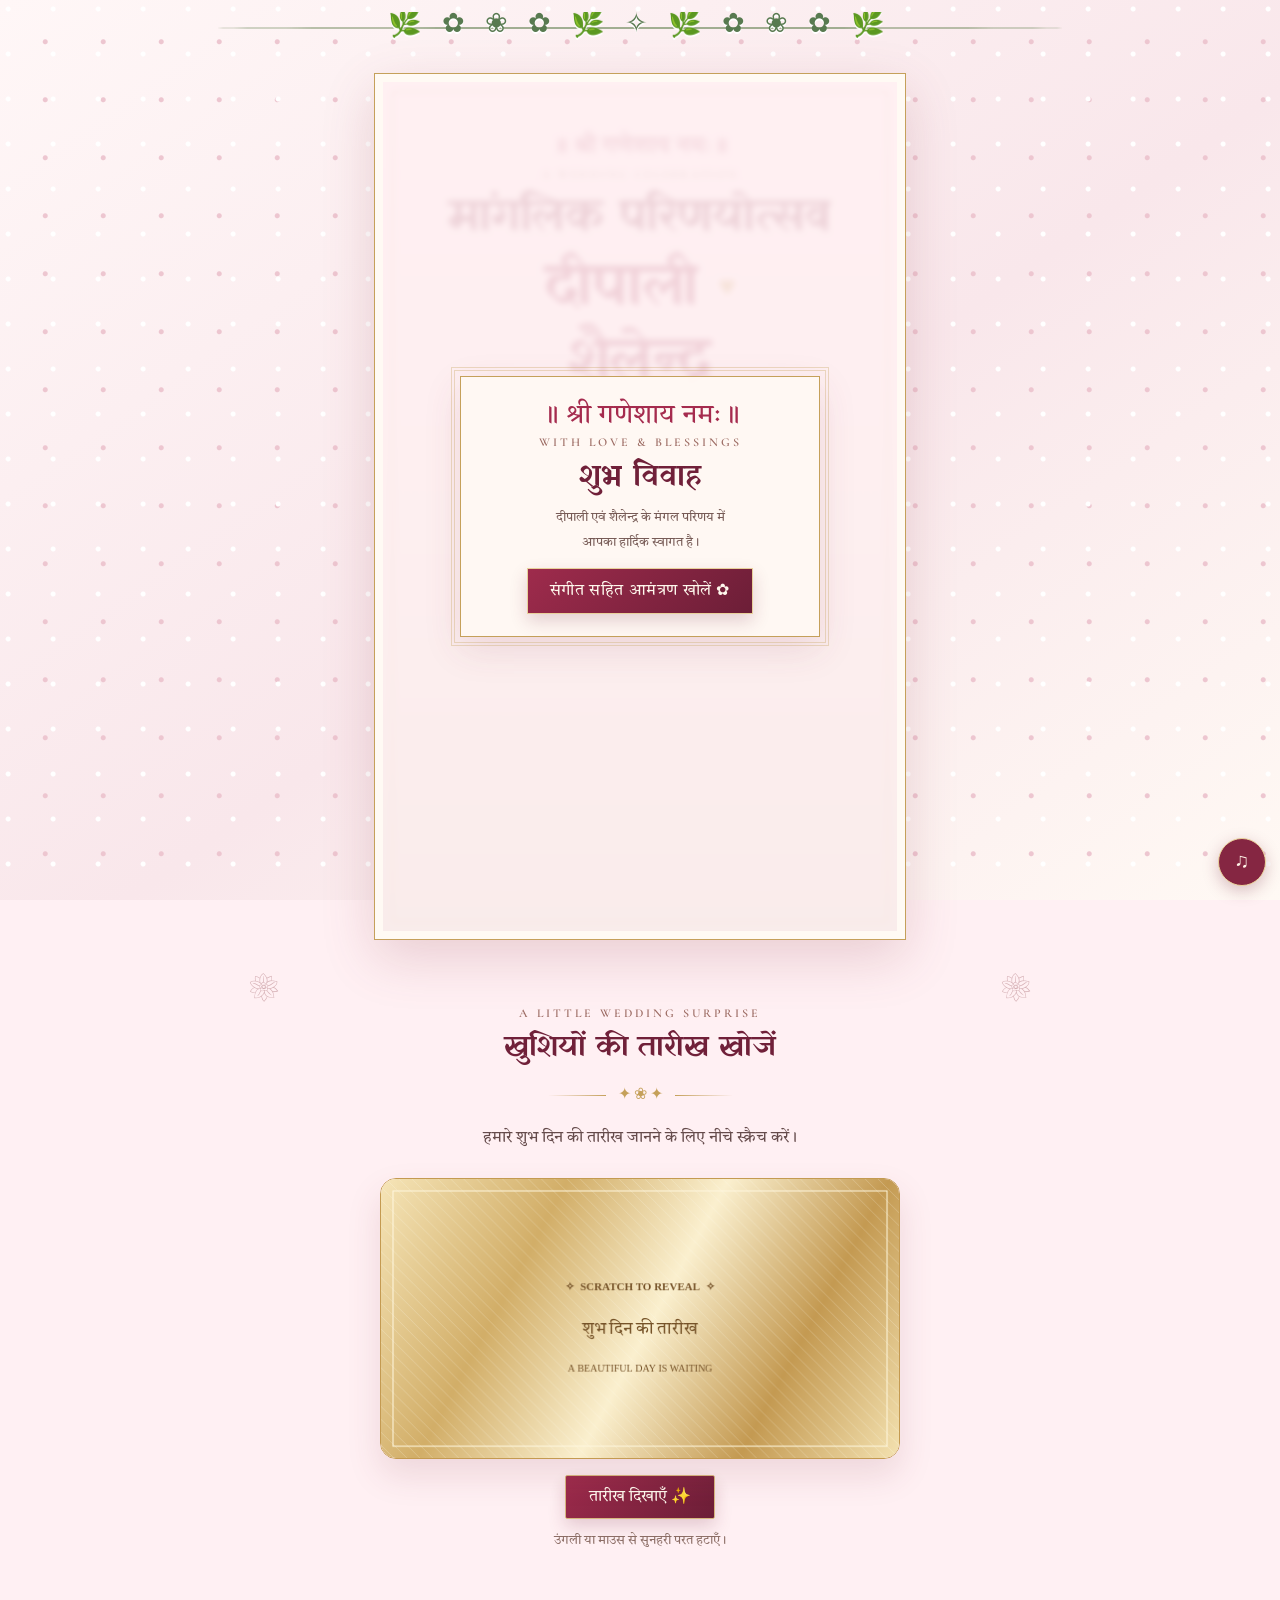
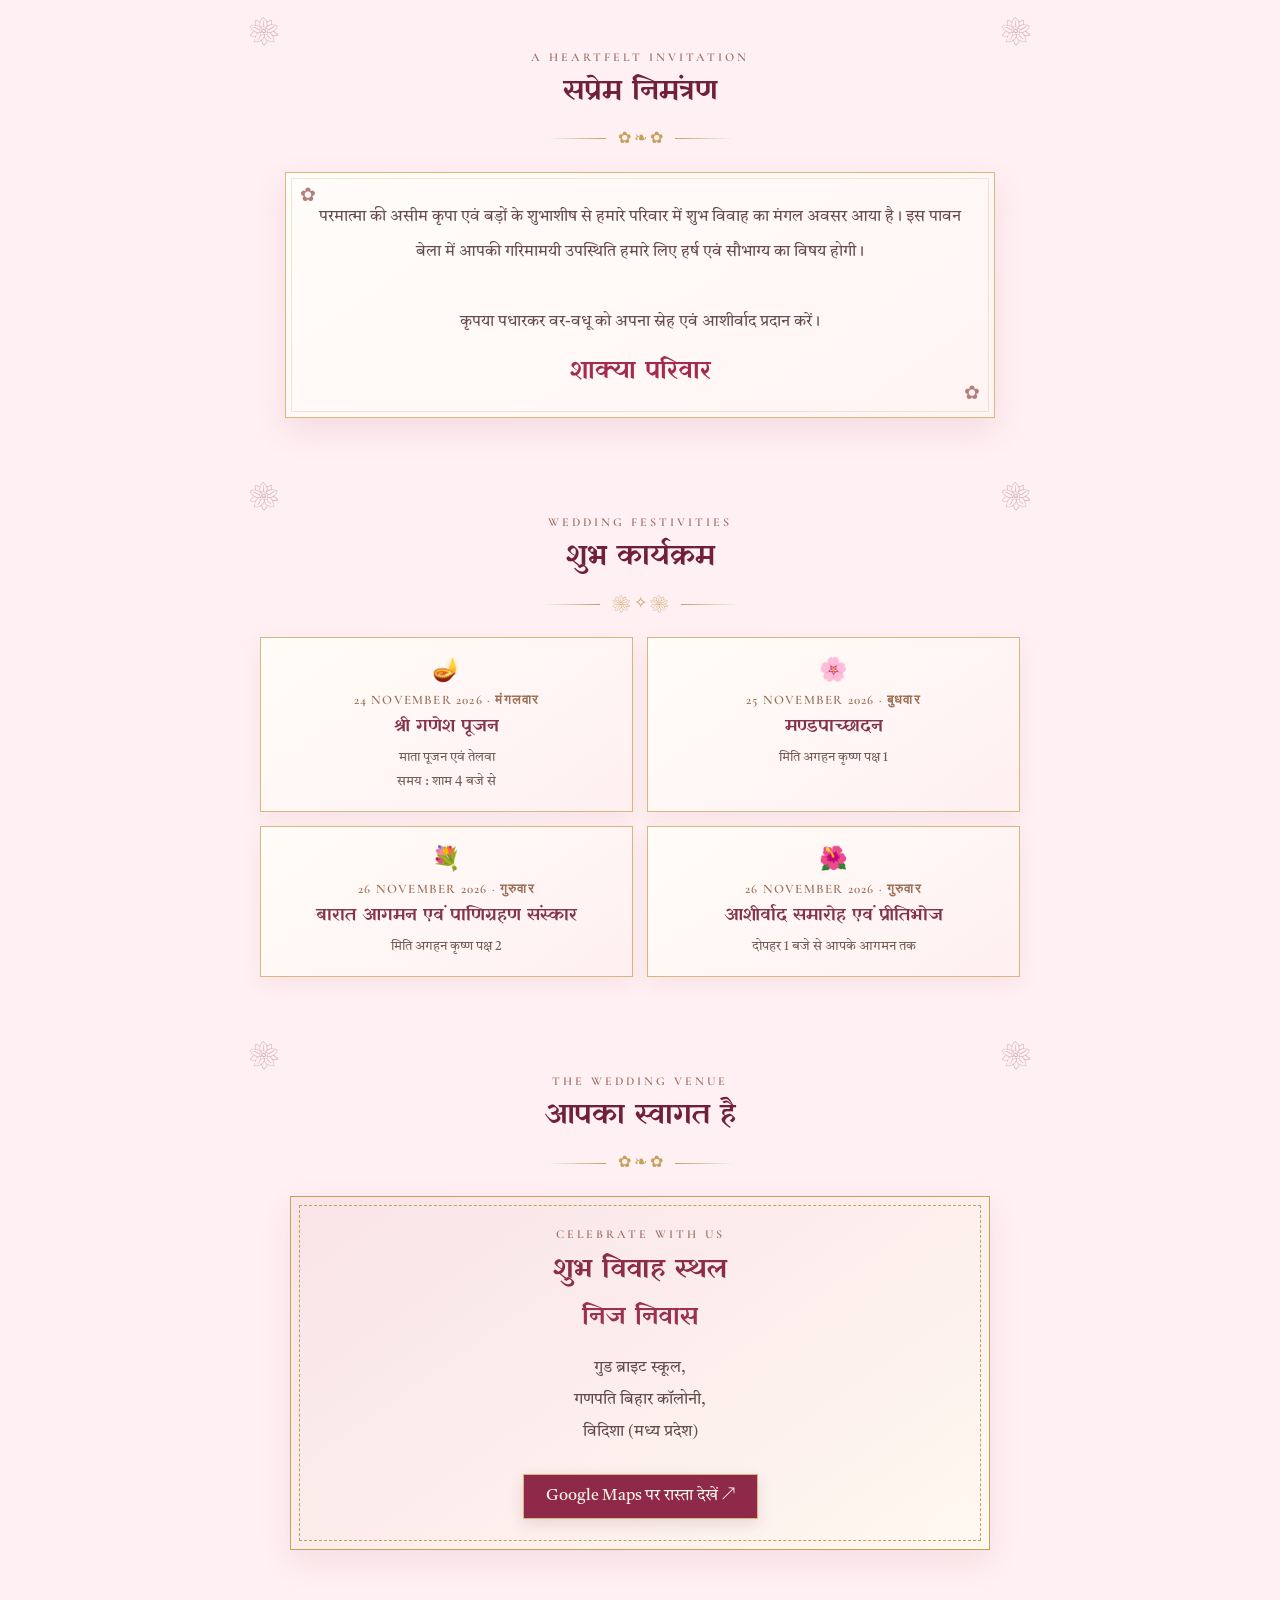
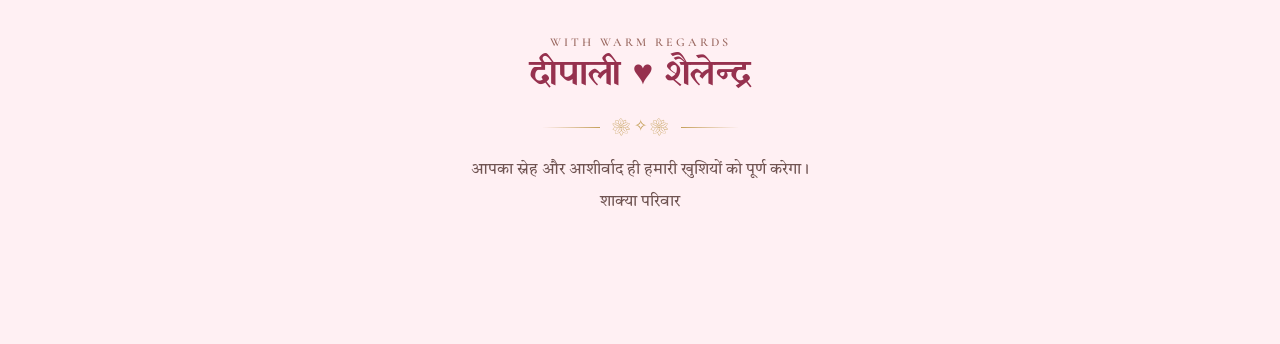
==== commit d4911413: "Add interactive wedding date scratch card" ====
--- a/index.html
+++ b/index.html
@@ -48,6 +48,24 @@
 .petal{position:fixed;top:-28px;z-index:9;pointer-events:none;color:#b77b85;text-shadow:0 2px 3px #fff;animation:fall linear forwards}
 @keyframes fall{to{transform:translate3d(45px,110vh,0) rotate(460deg);opacity:0}}
 .music-btn{position:fixed;right:14px;bottom:14px;z-index:12;width:48px;height:48px;border-radius:50%;border:1px solid var(--gold2);background:#852642;color:#fff4e8;font-size:20px;box-shadow:0 5px 16px #70203944}
+
+/* Interactive wedding-date scratch card */
+.scratch-stage{max-width:560px;margin:0 auto}
+.scratch-card{position:relative;width:min(100%,520px);aspect-ratio:1.85;min-height:190px;margin:auto;overflow:hidden;border-radius:16px;border:1px solid #c49a51;background:radial-gradient(ellipse at center,#fffaf0,#f8e5e8);box-shadow:0 16px 34px #7f324122}
+.scratch-card:after{content:"";position:absolute;inset:9px;border:1px solid #d1ad70;border-radius:10px;pointer-events:none;z-index:1}
+.scratch-reveal{position:absolute;inset:0;display:flex;flex-direction:column;align-items:center;justify-content:center;padding:20px 12px;background:radial-gradient(circle at 50% 0%,#fffdf7,#f8e7e9 72%);text-align:center}
+.scratch-overline{font:600 11px 'Cormorant Garamond',serif;letter-spacing:3px;color:#9d7950}
+.scratch-date{font-size:clamp(27px,6.5vw,39px);line-height:1.4;color:#922b4b;margin:5px 0;text-shadow:0 2px 0 #fff}
+.scratch-day{font-size:14px;color:#76514f}
+.scratch-stars{color:#b78c4c;letter-spacing:7px;margin:5px 0}
+.scratch-couple{font-size:18px;color:#9b3150}
+#scratchCanvas{position:absolute;inset:0;width:100%;height:100%;z-index:3;cursor:crosshair;touch-action:none;transition:opacity .65s ease}
+#scratchCanvas.cleared{opacity:0;pointer-events:none}
+.scratch-actions{margin-top:16px}
+.scratch-reveal-btn{border:1px solid #d6b77e;background:linear-gradient(135deg,#9e2b4c,#6c1e37);color:#fff8ed;padding:10px 23px;box-shadow:0 7px 17px #70203930;cursor:pointer;border-radius:2px}
+.scratch-help{font-size:13px;line-height:1.8;color:#8b6c64;margin:10px 0 0}
+@media(max-width:600px){.scratch-card{min-height:175px;aspect-ratio:1.55}.scratch-date{font-size:28px}.scratch-couple{font-size:16px}}
+
 @media(max-width:600px){.wrap{padding:8px 10px 40px}.hero{width:100%;max-height:calc(100svh - 20px);border-width:6px}.hero-copy{top:5.5%}.hero-title{font-size:30px}.hero-names{font-size:39px}.section{padding:36px 3px 42px}.paper-card{padding:23px 16px}.events{grid-template-columns:1fr;gap:11px}.event{padding:15px 12px}.section h2{font-size:25px}.lead{font-size:15px}.garland{font-size:22px;height:43px}}
 @media(prefers-reduced-motion:reduce){*,*:before,*:after{animation:none!important;transition:none!important;scroll-behavior:auto!important}}
 </style>
@@ -79,6 +97,31 @@
     </div>
   </div>
 </header>
+
+<section class="section reveal scratch-section">
+  <div class="section-head">
+    <div class="eyebrow">A LITTLE WEDDING SURPRISE</div>
+    <h2 class="display">खुशियों की तारीख खोजें</h2>
+    <div class="ornament">✦ ❀ ✦</div>
+    <p class="lead">हमारे शुभ दिन की तारीख जानने के लिए नीचे स्क्रैच करें।</p>
+  </div>
+  <div class="scratch-stage">
+    <div class="scratch-card" id="scratchCard">
+      <div class="scratch-reveal">
+        <div class="scratch-overline">SAVE THE DATE</div>
+        <div class="scratch-date display">२६ नवम्बर २०२६</div>
+        <div class="scratch-day">गुरुवार · शुभ विवाह का दिन</div>
+        <div class="scratch-stars">✦ ✧ ✦</div>
+        <div class="scratch-couple display">दीपाली ♥ शैलेन्द्र</div>
+      </div>
+      <canvas id="scratchCanvas" aria-label="तारीख देखने के लिए यहाँ स्क्रैच करें"></canvas>
+    </div>
+    <div class="scratch-actions">
+      <button class="scratch-reveal-btn" id="revealDate" type="button">तारीख दिखाएँ ✨</button>
+    </div>
+    <p class="scratch-help">उंगली या माउस से सुनहरी परत हटाएँ।</p>
+  </div>
+</section>
 <section class="section reveal">
   <div class="section-head"><div class="eyebrow">A HEARTFELT INVITATION</div><h2 class="display">सप्रेम निमंत्रण</h2><div class="ornament">✿ ❧ ✿</div></div>
   <div class="paper-card"><p class="lead">परमात्मा की असीम कृपा एवं बड़ों के शुभाशीष से हमारे परिवार में शुभ विवाह का मंगल अवसर आया है। इस पावन बेला में आपकी गरिमामयी उपस्थिति हमारे लिए हर्ष एवं सौभाग्य का विषय होगी।<br><br>कृपया पधारकर वर-वधू को अपना स्नेह एवं आशीर्वाद प्रदान करें।</p><div class="family display">शाक्या परिवार</div></div>
@@ -120,5 +163,94 @@
 if('IntersectionObserver'in window){const obs=new IntersectionObserver(entries=>entries.forEach(e=>{if(e.isIntersecting){e.target.classList.add('show');obs.unobserve(e.target)}}),{threshold:.12});document.querySelectorAll('.reveal').forEach(el=>obs.observe(el));}else{document.querySelectorAll('.reveal').forEach(el=>el.classList.add('show'));}
 const reduce=window.matchMedia('(prefers-reduced-motion: reduce)').matches;
 if(!reduce){const flowers=['✿','❀','✧','❁'];setInterval(()=>{const p=document.createElement('span');p.className='petal';p.textContent=flowers[Math.floor(Math.random()*flowers.length)];p.style.left=Math.random()*100+'vw';p.style.fontSize=(11+Math.random()*15)+'px';p.style.animationDuration=(8+Math.random()*6)+'s';document.body.appendChild(p);setTimeout(()=>p.remove(),15000)},780);}
+
+const scratchCard=document.getElementById('scratchCard');
+const scratchCanvas=document.getElementById('scratchCanvas');
+const revealDateBtn=document.getElementById('revealDate');
+if(scratchCard&&scratchCanvas){
+  const scratchCtx=scratchCanvas.getContext('2d',{willReadFrequently:true});
+  let scratching=false,cardRevealed=false;
+  function paintScratchCover(){
+    const rect=scratchCard.getBoundingClientRect();
+    const ratio=Math.min(window.devicePixelRatio||1,2);
+    const w=rect.width,h=rect.height;
+    scratchCanvas.width=Math.round(w*ratio);
+    scratchCanvas.height=Math.round(h*ratio);
+    scratchCtx.setTransform(ratio,0,0,ratio,0,0);
+    scratchCtx.globalCompositeOperation='source-over';
+    const gold=scratchCtx.createLinearGradient(0,0,w,h);
+    gold.addColorStop(0,'#f6e5b8');
+    gold.addColorStop(.28,'#d2ae68');
+    gold.addColorStop(.52,'#fbf0cf');
+    gold.addColorStop(.76,'#c49a52');
+    gold.addColorStop(1,'#f4e2b1');
+    scratchCtx.fillStyle=gold;
+    scratchCtx.fillRect(0,0,w,h);
+    scratchCtx.save();
+    scratchCtx.globalAlpha=.22;
+    scratchCtx.strokeStyle='#fffdf2';
+    scratchCtx.lineWidth=1;
+    for(let x=-h;x<w;x+=13){scratchCtx.beginPath();scratchCtx.moveTo(x,0);scratchCtx.lineTo(x+h,h);scratchCtx.stroke();}
+    scratchCtx.restore();
+    scratchCtx.strokeStyle='#fff8df';
+    scratchCtx.lineWidth=1;
+    scratchCtx.strokeRect(12,12,w-24,h-24);
+    scratchCtx.fillStyle='#765329';
+    scratchCtx.textAlign='center';
+    scratchCtx.textBaseline='middle';
+    scratchCtx.font='600 11px Georgia,serif';
+    scratchCtx.fillText('✧  SCRATCH TO REVEAL  ✧',w/2,h*.39);
+    scratchCtx.font='17px "Tiro Devanagari Hindi",serif';
+    scratchCtx.fillText('शुभ दिन की तारीख',w/2,h*.54);
+    scratchCtx.font='10px Georgia,serif';
+    scratchCtx.fillText('A BEAUTIFUL DAY IS WAITING',w/2,h*.68);
+  }
+  function revealScratchCard(){
+    if(cardRevealed)return;
+    cardRevealed=true;
+    scratchCanvas.classList.add('cleared');
+    scratchCanvas.setAttribute('aria-hidden','true');
+    if(revealDateBtn)revealDateBtn.textContent='तारीख खुल गई ♥';
+  }
+  function scratchAt(event){
+    if(cardRevealed)return;
+    const rect=scratchCanvas.getBoundingClientRect();
+    const x=event.clientX-rect.left,y=event.clientY-rect.top;
+    scratchCtx.globalCompositeOperation='destination-out';
+    scratchCtx.beginPath();
+    scratchCtx.arc(x,y,23,0,Math.PI*2);
+    scratchCtx.fill();
+  }
+  function checkScratchProgress(){
+    if(cardRevealed)return;
+    const data=scratchCtx.getImageData(0,0,scratchCanvas.width,scratchCanvas.height).data;
+    let transparent=0,total=0;
+    const stride=4*24;
+    for(let i=3;i<data.length;i+=stride){total++;if(data[i]<100)transparent++;}
+    if(total&&transparent/total>.34)revealScratchCard();
+  }
+  scratchCanvas.addEventListener('pointerdown',event=>{
+    if(cardRevealed)return;
+    scratching=true;
+    scratchCanvas.setPointerCapture(event.pointerId);
+    scratchAt(event);
+    event.preventDefault();
+  });
+  scratchCanvas.addEventListener('pointermove',event=>{
+    if(!scratching||cardRevealed)return;
+    scratchAt(event);
+    event.preventDefault();
+  });
+  scratchCanvas.addEventListener('pointerup',()=>{
+    if(!scratching)return;
+    scratching=false;
+    checkScratchProgress();
+  });
+  scratchCanvas.addEventListener('pointercancel',()=>{scratching=false;});
+  if(revealDateBtn)revealDateBtn.addEventListener('click',revealScratchCard);
+  paintScratchCover();
+  window.addEventListener('resize',()=>{if(!cardRevealed)paintScratchCover();});
+}
+
 </script>
 </body></html>
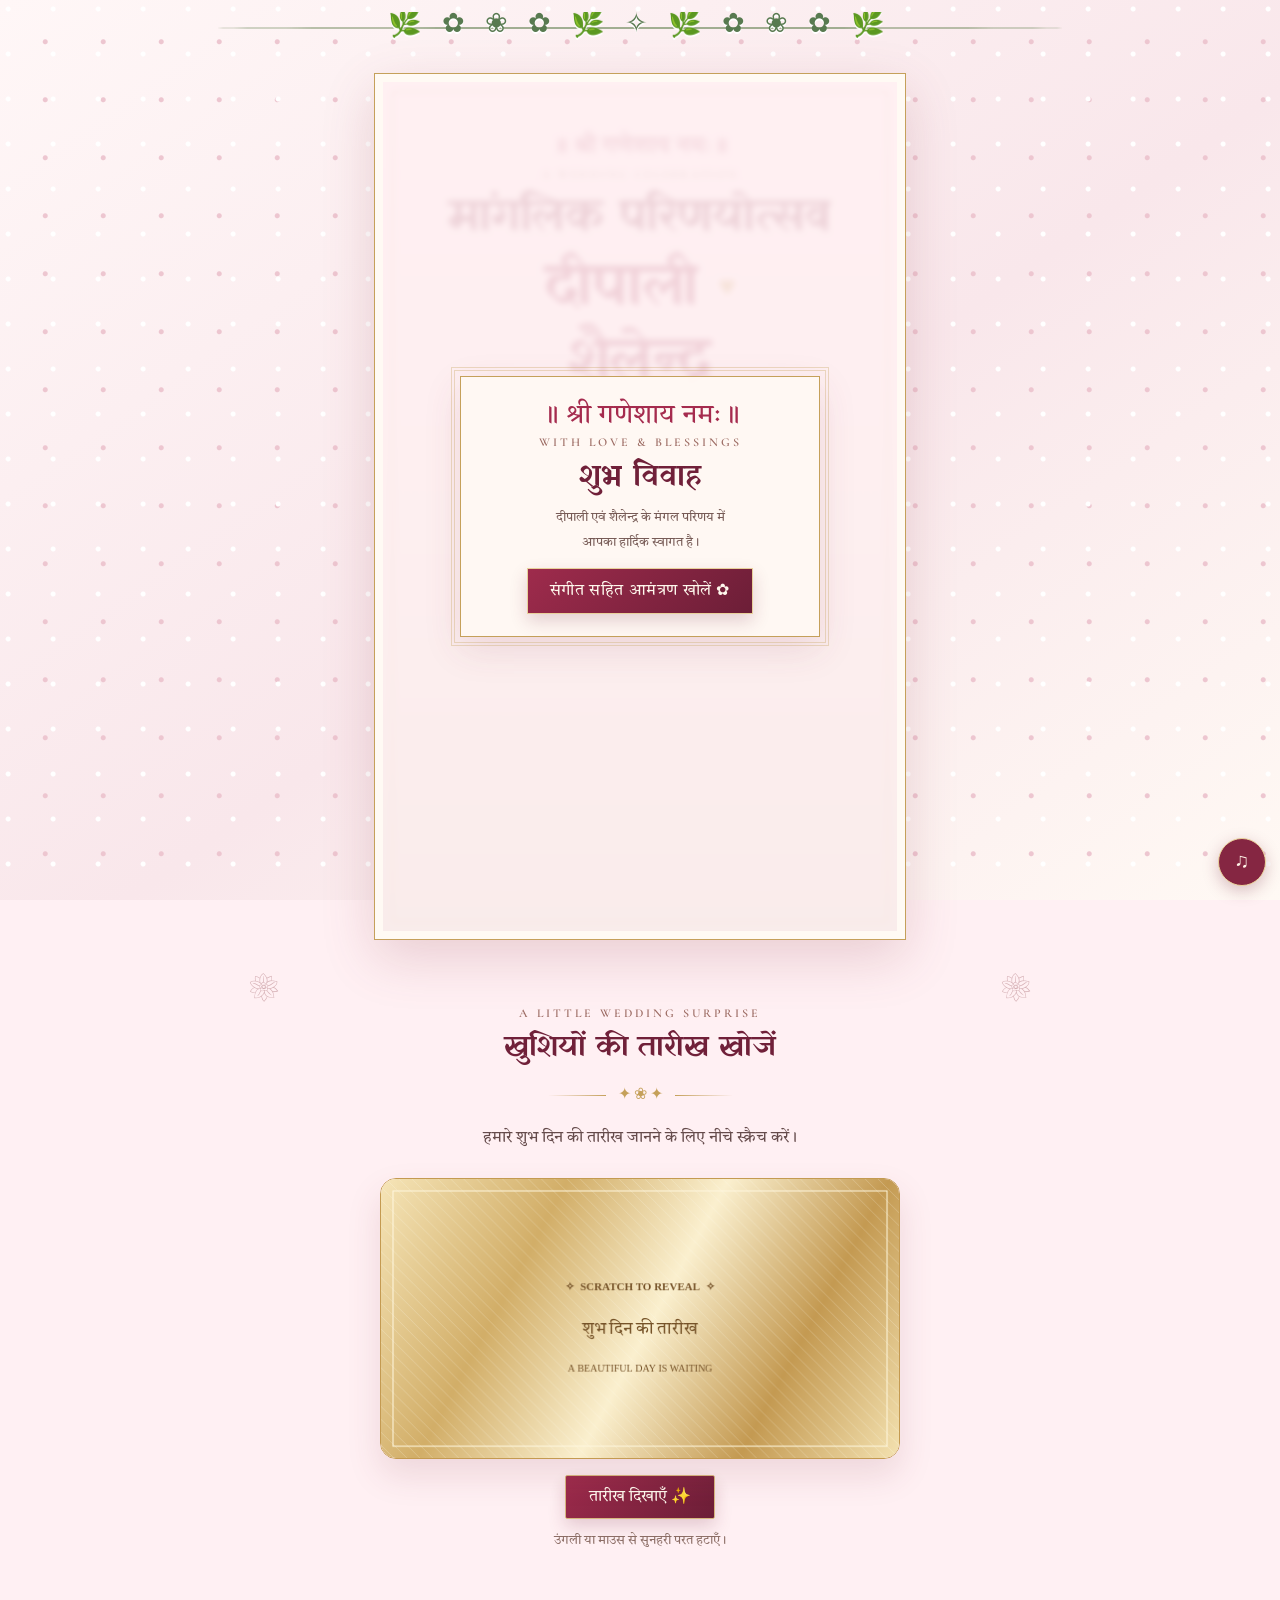
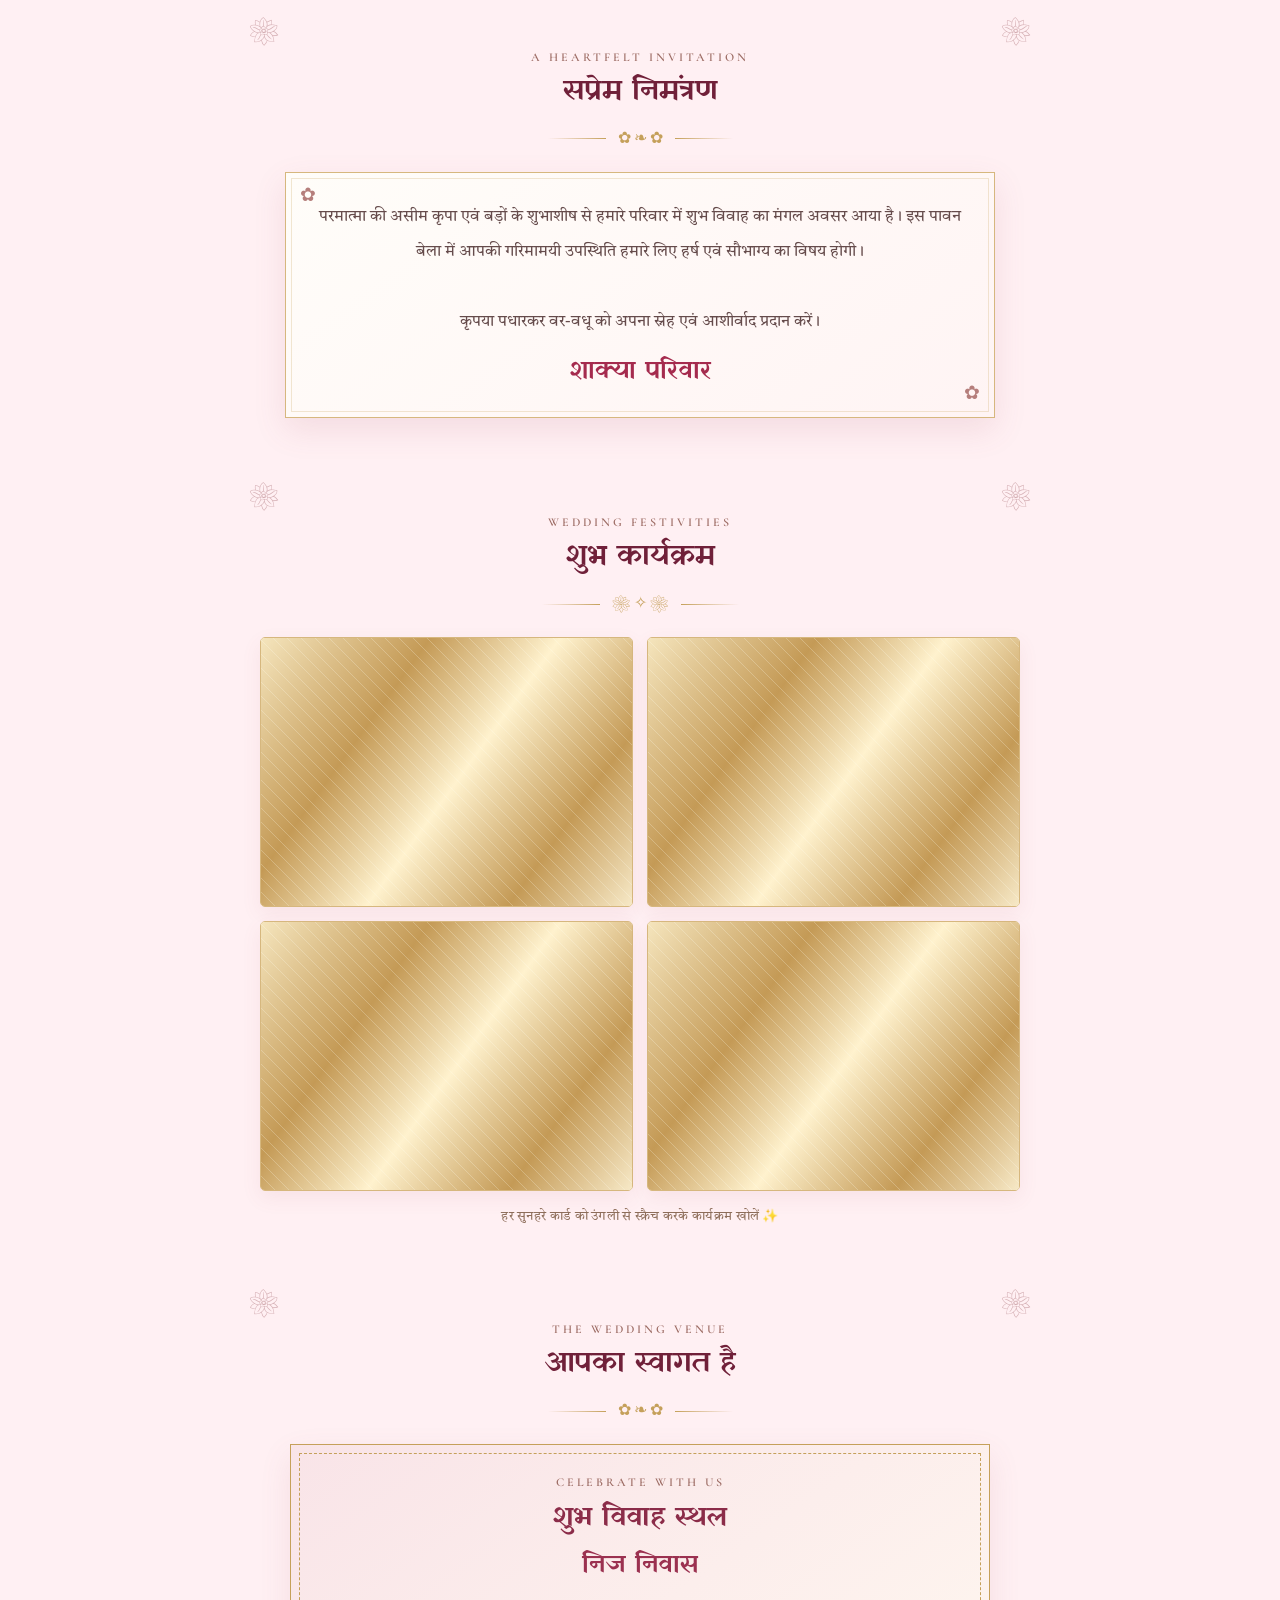
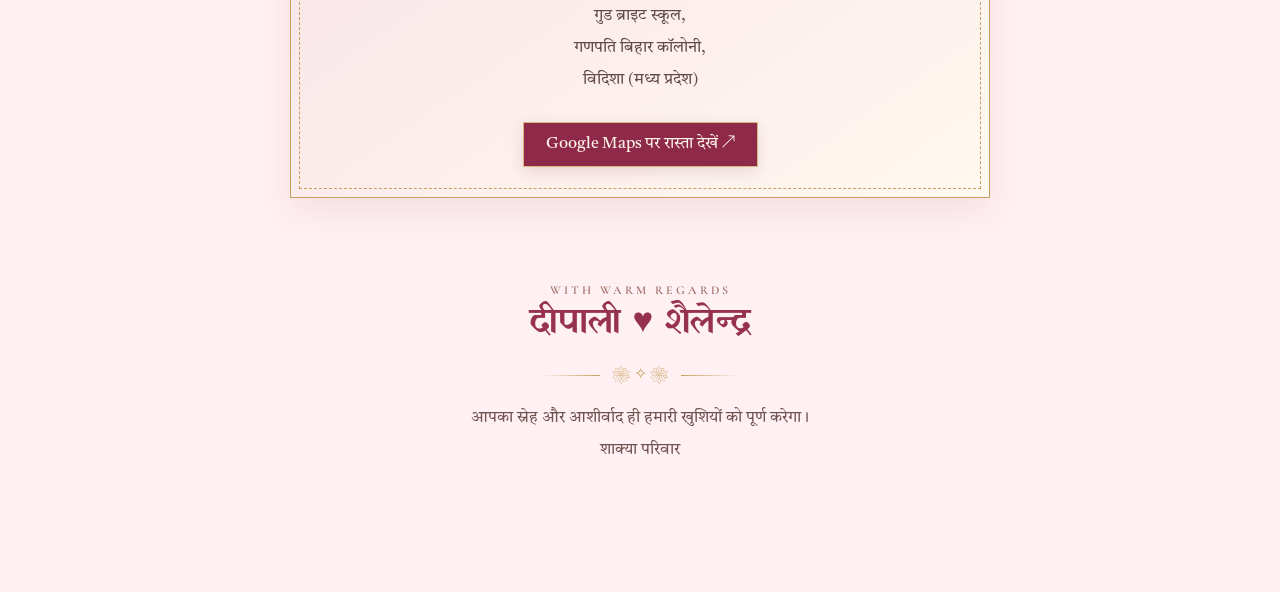
==== commit 68f1a7af: "Add animated scratch reveal cards for all wedding functions" ====
--- a/index.html
+++ b/index.html
@@ -41,6 +41,43 @@
 .events{display:grid;grid-template-columns:repeat(2,minmax(0,1fr));gap:14px;max-width:760px;margin:auto}
 .event{background:linear-gradient(145deg,#fffdf8,#fff0f2);border:1px solid #d6b77e;box-shadow:0 7px 20px #a6536515;padding:18px 14px;position:relative;text-align:center;transition:transform .35s,box-shadow .35s}
 .event:hover{transform:translateY(-4px);box-shadow:0 13px 24px #a6536524}.event .symbol{color:#b68e4c;font-size:23px}.event time{display:block;color:#9b6f58;font:600 13px 'Cormorant Garamond',serif;letter-spacing:1.2px;margin:5px 0}.event h3{font-size:18px;line-height:1.6;color:#85334c;font-weight:400;margin:4px 0}.event p{font-size:13px;line-height:1.8;color:#745b54;margin:0}
+
+/* Animated miniature scratch invitations for each wedding function */
+.event{overflow:hidden;min-height:270px;padding:15px 14px 18px;border-radius:5px;background:linear-gradient(145deg,#fffdf8,#fff0f2);transition:transform .45s,box-shadow .45s}
+.event:before{content:"";position:absolute;inset:5px;border:1px solid #d9bd89;pointer-events:none;opacity:.75}
+.event:hover{transform:translateY(-6px) scale(1.012);box-shadow:0 16px 28px #a6536530}
+.event-art{height:76px;width:100%;position:relative;display:grid;place-items:center;margin:0 auto 5px;overflow:hidden}
+.art-halo{position:absolute;width:66px;height:66px;border:1px solid #d5b574;border-radius:50%;background:radial-gradient(circle,#fff7e2 0%,#f5dce1 68%,transparent 70%);animation:haloPulse 3.2s ease-in-out infinite}
+.art-main{position:relative;z-index:2;font-size:39px;filter:drop-shadow(0 4px 5px #8a4a3730);animation:artFloat 2.8s ease-in-out infinite}
+.art-spark{position:absolute;color:#b98c4c;font-size:17px;animation:sparkTwinkle 2s ease-in-out infinite}
+.art-spark.s1{left:calc(50% - 47px);top:9px}.art-spark.s2{right:calc(50% - 48px);bottom:8px;animation-delay:.8s}
+.art-base{position:absolute;bottom:5px;width:55px;height:7px;border-radius:50%;background:#c59b5b55;filter:blur(3px)}
+.art-garland,.art-confetti{position:absolute;bottom:3px;color:#b98c4c;font-size:13px;letter-spacing:5px;animation:garlandSway 3s ease-in-out infinite}
+.art-confetti{top:5px;bottom:auto;animation:confettiFloat 4s ease-in-out infinite}
+.event-two .art-main{animation:flowerTurn 8s linear infinite}
+.event-three .art-main{animation:horseStep 1.7s ease-in-out infinite}
+.event-four .art-main{animation:feastBob 2.3s ease-in-out infinite}
+.event time{position:relative;z-index:1;font-size:12px}
+.event h3{position:relative;z-index:1;font-size:18px}
+.event p{position:relative;z-index:1;min-height:43px}
+.event-scratch{position:absolute;inset:0;z-index:5;display:grid;place-items:center;background:linear-gradient(135deg,#f6e8c4,#caa45f 28%,#f9efcf 52%,#b98d4d 78%,#f7e8c1);cursor:crosshair}
+.event-scratch:before{content:"";position:absolute;inset:8px;border:1px solid #fff5d9;pointer-events:none}
+.event-scratch:after{content:"";position:absolute;inset:13px;border:1px dashed #9b743c88;pointer-events:none}
+.event-scratch span{position:absolute;z-index:1;color:#765329;font:600 12px 'Cormorant Garamond',serif;letter-spacing:1.6px;text-shadow:0 1px #fff9;pointer-events:none}
+.event-scratch-canvas{position:absolute;inset:0;width:100%;height:100%;z-index:2;touch-action:none}
+.event-scratch.cleared{opacity:0;visibility:hidden;transition:opacity .65s,visibility .65s}
+.event-scratch-note{margin:17px auto 0;color:#8d6d59;font-size:13px;letter-spacing:.3px}
+@keyframes artFloat{0%,100%{transform:translateY(1px) rotate(-2deg)}50%{transform:translateY(-7px) rotate(2deg)}}
+@keyframes haloPulse{0%,100%{transform:scale(.94);opacity:.7}50%{transform:scale(1.08);opacity:1}}
+@keyframes sparkTwinkle{0%,100%{opacity:.25;transform:scale(.7) rotate(0)}50%{opacity:1;transform:scale(1.25) rotate(40deg)}}
+@keyframes garlandSway{0%,100%{transform:rotate(-4deg)}50%{transform:rotate(4deg)}}
+@keyframes flowerTurn{to{transform:rotate(360deg)}}
+@keyframes horseStep{0%,100%{transform:translateY(1px) rotate(-4deg)}50%{transform:translateY(-5px) rotate(4deg)}}
+@keyframes feastBob{0%,100%{transform:translateY(0) scale(1)}50%{transform:translateY(-5px) scale(1.06)}}
+@keyframes confettiFloat{0%,100%{transform:translateY(0);opacity:.45}50%{transform:translateY(7px);opacity:1}}
+@media(max-width:600px){.event{min-height:250px}.event-art{height:70px}}
+@media(prefers-reduced-motion:reduce){.event-art *{animation:none!important}}
+
 .venue{max-width:700px;margin:auto;padding:30px 18px;background:linear-gradient(145deg,#f9e4e8,#fff8f0);border:1px solid #c5a05a;box-shadow:0 12px 30px #a653651c;position:relative}.venue:before{content:"";position:absolute;inset:8px;border:1px dashed #c5a05a;pointer-events:none}.venue-inner{position:relative}.venue h3{font-size:28px;color:#8b2c49;font-weight:400;margin:8px}.venue p{line-height:2;color:#62494a}.venue .place{font-size:25px;color:#9b3150;margin:8px}
 .map-btn{display:inline-block;margin-top:10px;padding:11px 22px;background:#8e2949;color:#fff5e9;border:1px solid #d6b77e;box-shadow:0 5px 15px #70203922}
 .closing{padding:33px 10px 60px;text-align:center;color:#6f5351}.closing .couple{font-size:35px;color:#96314e}.closing p{line-height:2}
@@ -129,11 +166,28 @@
 <section class="section reveal">
   <div class="section-head"><div class="eyebrow">WEDDING FESTIVITIES</div><h2 class="display">शुभ कार्यक्रम</h2><div class="ornament">❀ ✧ ❀</div></div>
   <div class="events">
-    <article class="event"><div class="symbol">🪔</div><time>24 NOVEMBER 2026 · मंगलवार</time><h3 class="display">श्री गणेश पूजन</h3><p>माता पूजन एवं तेलवा<br>समय : शाम 4 बजे से</p></article>
-    <article class="event"><div class="symbol">🌸</div><time>25 NOVEMBER 2026 · बुधवार</time><h3 class="display">मण्डपाच्छादन</h3><p>मिति अगहन कृष्ण पक्ष 1</p></article>
-    <article class="event"><div class="symbol">💐</div><time>26 NOVEMBER 2026 · गुरुवार</time><h3 class="display">बारात आगमन एवं पाणिग्रहण संस्कार</h3><p>मिति अगहन कृष्ण पक्ष 2</p></article>
-    <article class="event"><div class="symbol">🌺</div><time>26 NOVEMBER 2026 · गुरुवार</time><h3 class="display">आशीर्वाद समारोह एवं प्रीतिभोज</h3><p>दोपहर 1 बजे से आपके आगमन तक</p></article>
+    <article class="event event-one">
+      <div class="event-art art-diya" aria-hidden="true"><span class="art-halo"></span><span class="art-spark s1">✦</span><span class="art-spark s2">✧</span><span class="art-main">🪔</span><span class="art-base"></span></div>
+      <time>24 NOVEMBER 2026 · मंगलवार</time><h3 class="display">श्री गणेश पूजन</h3><p>माता पूजन एवं तेलवा<br>समय : शाम 4 बजे से</p>
+      <div class="event-scratch"><span>✧ स्क्रैच करके देखें ✧</span><canvas class="event-scratch-canvas" aria-label="कार्यक्रम देखने के लिए स्क्रैच करें"></canvas></div>
+    </article>
+    <article class="event event-two">
+      <div class="event-art art-mandap" aria-hidden="true"><span class="art-halo"></span><span class="art-spark s1">✦</span><span class="art-spark s2">✧</span><span class="art-main">🌸</span><span class="art-garland">❀ ❀ ❀</span></div>
+      <time>25 NOVEMBER 2026 · बुधवार</time><h3 class="display">मण्डपाच्छादन</h3><p>मिति अगहन कृष्ण पक्ष 1</p>
+      <div class="event-scratch"><span>✧ स्क्रैच करके देखें ✧</span><canvas class="event-scratch-canvas" aria-label="कार्यक्रम देखने के लिए स्क्रैच करें"></canvas></div>
+    </article>
+    <article class="event event-three">
+      <div class="event-art art-baraat" aria-hidden="true"><span class="art-halo"></span><span class="art-spark s1">✦</span><span class="art-spark s2">✧</span><span class="art-main">🐎</span><span class="art-confetti">✦ · ✧ · ✦</span></div>
+      <time>26 NOVEMBER 2026 · गुरुवार</time><h3 class="display">बारात आगमन एवं पाणिग्रहण संस्कार</h3><p>मिति अगहन कृष्ण पक्ष 2</p>
+      <div class="event-scratch"><span>✧ स्क्रैच करके देखें ✧</span><canvas class="event-scratch-canvas" aria-label="कार्यक्रम देखने के लिए स्क्रैच करें"></canvas></div>
+    </article>
+    <article class="event event-four">
+      <div class="event-art art-feast" aria-hidden="true"><span class="art-halo"></span><span class="art-spark s1">✦</span><span class="art-spark s2">✧</span><span class="art-main">🍽️</span><span class="art-confetti">❀ · ✧ · ❀</span></div>
+      <time>26 NOVEMBER 2026 · गुरुवार</time><h3 class="display">आशीर्वाद समारोह एवं प्रीतिभोज</h3><p>दोपहर 1 बजे से आपके आगमन तक</p>
+      <div class="event-scratch"><span>✧ स्क्रैच करके देखें ✧</span><canvas class="event-scratch-canvas" aria-label="कार्यक्रम देखने के लिए स्क्रैच करें"></canvas></div>
+    </article>
   </div>
+  <p class="event-scratch-note">हर सुनहरे कार्ड को उंगली से स्क्रैच करके कार्यक्रम खोलें ✨</p>
 </section>
 <section class="section reveal">
   <div class="section-head"><div class="eyebrow">THE WEDDING VENUE</div><h2 class="display">आपका स्वागत है</h2><div class="ornament">✿ ❧ ✿</div></div>
@@ -163,6 +217,49 @@
 if('IntersectionObserver'in window){const obs=new IntersectionObserver(entries=>entries.forEach(e=>{if(e.isIntersecting){e.target.classList.add('show');obs.unobserve(e.target)}}),{threshold:.12});document.querySelectorAll('.reveal').forEach(el=>obs.observe(el));}else{document.querySelectorAll('.reveal').forEach(el=>el.classList.add('show'));}
 const reduce=window.matchMedia('(prefers-reduced-motion: reduce)').matches;
 if(!reduce){const flowers=['✿','❀','✧','❁'];setInterval(()=>{const p=document.createElement('span');p.className='petal';p.textContent=flowers[Math.floor(Math.random()*flowers.length)];p.style.left=Math.random()*100+'vw';p.style.fontSize=(11+Math.random()*15)+'px';p.style.animationDuration=(8+Math.random()*6)+'s';document.body.appendChild(p);setTimeout(()=>p.remove(),15000)},780);}
+
+
+/* Four independent scratch-to-reveal function cards */
+document.querySelectorAll('.event-scratch').forEach(cover=>{
+  const canvas=cover.querySelector('canvas');
+  if(!canvas)return;
+  const ctx=canvas.getContext('2d',{willReadFrequently:true});
+  let drawing=false,done=false;
+  function resetCover(){
+    if(done)return;
+    const box=cover.getBoundingClientRect();
+    const ratio=Math.min(window.devicePixelRatio||1,2);
+    canvas.width=Math.max(1,Math.round(box.width*ratio));
+    canvas.height=Math.max(1,Math.round(box.height*ratio));
+    ctx.setTransform(ratio,0,0,ratio,0,0);
+    const g=ctx.createLinearGradient(0,0,box.width,box.height);
+    g.addColorStop(0,'#f5e5bd');g.addColorStop(.3,'#c49a56');g.addColorStop(.53,'#fff2ce');g.addColorStop(.78,'#c49a56');g.addColorStop(1,'#f7e9c7');
+    ctx.globalCompositeOperation='source-over';ctx.fillStyle=g;ctx.fillRect(0,0,box.width,box.height);
+    ctx.globalAlpha=.24;ctx.strokeStyle='#fffdf2';ctx.lineWidth=1;
+    for(let x=-box.height;x<box.width;x+=14){ctx.beginPath();ctx.moveTo(x,0);ctx.lineTo(x+box.height,box.height);ctx.stroke();}
+    ctx.globalAlpha=1;
+  }
+  function rub(e){
+    if(done)return;
+    const r=canvas.getBoundingClientRect();
+    const x=e.clientX-r.left,y=e.clientY-r.top;
+    ctx.globalCompositeOperation='destination-out';
+    ctx.beginPath();ctx.arc(x,y,22,0,Math.PI*2);ctx.fill();
+  }
+  function assess(){
+    if(done)return;
+    const pixels=ctx.getImageData(0,0,canvas.width,canvas.height).data;
+    let erased=0,sampled=0;
+    for(let i=3;i<pixels.length;i+=96){sampled++;if(pixels[i]<100)erased++;}
+    if(sampled&&erased/sampled>.32){done=true;cover.classList.add('cleared');}
+  }
+  canvas.addEventListener('pointerdown',e=>{if(done)return;drawing=true;canvas.setPointerCapture(e.pointerId);rub(e);e.preventDefault();});
+  canvas.addEventListener('pointermove',e=>{if(!drawing||done)return;rub(e);e.preventDefault();});
+  canvas.addEventListener('pointerup',()=>{if(!drawing)return;drawing=false;assess();});
+  canvas.addEventListener('pointercancel',()=>{drawing=false;});
+  resetCover();
+  window.addEventListener('resize',resetCover);
+});
 
 const scratchCard=document.getElementById('scratchCard');
 const scratchCanvas=document.getElementById('scratchCanvas');
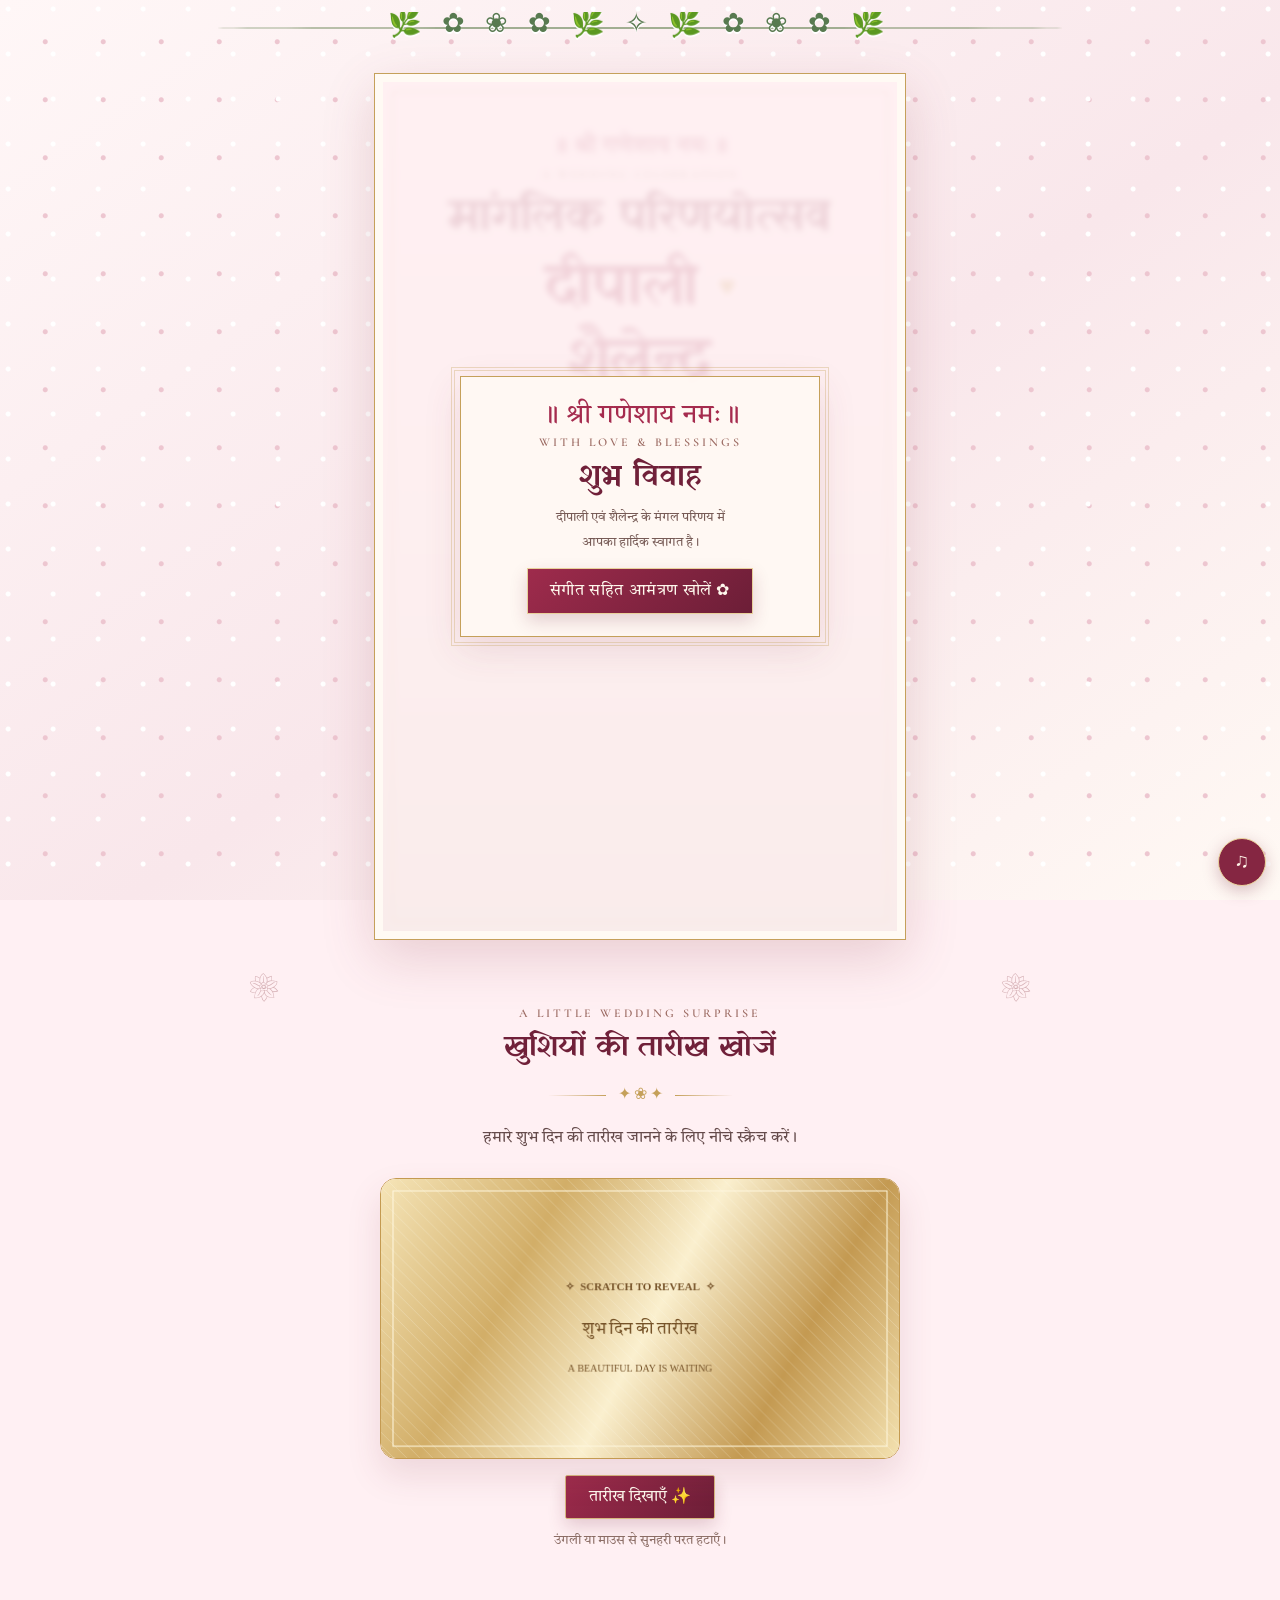
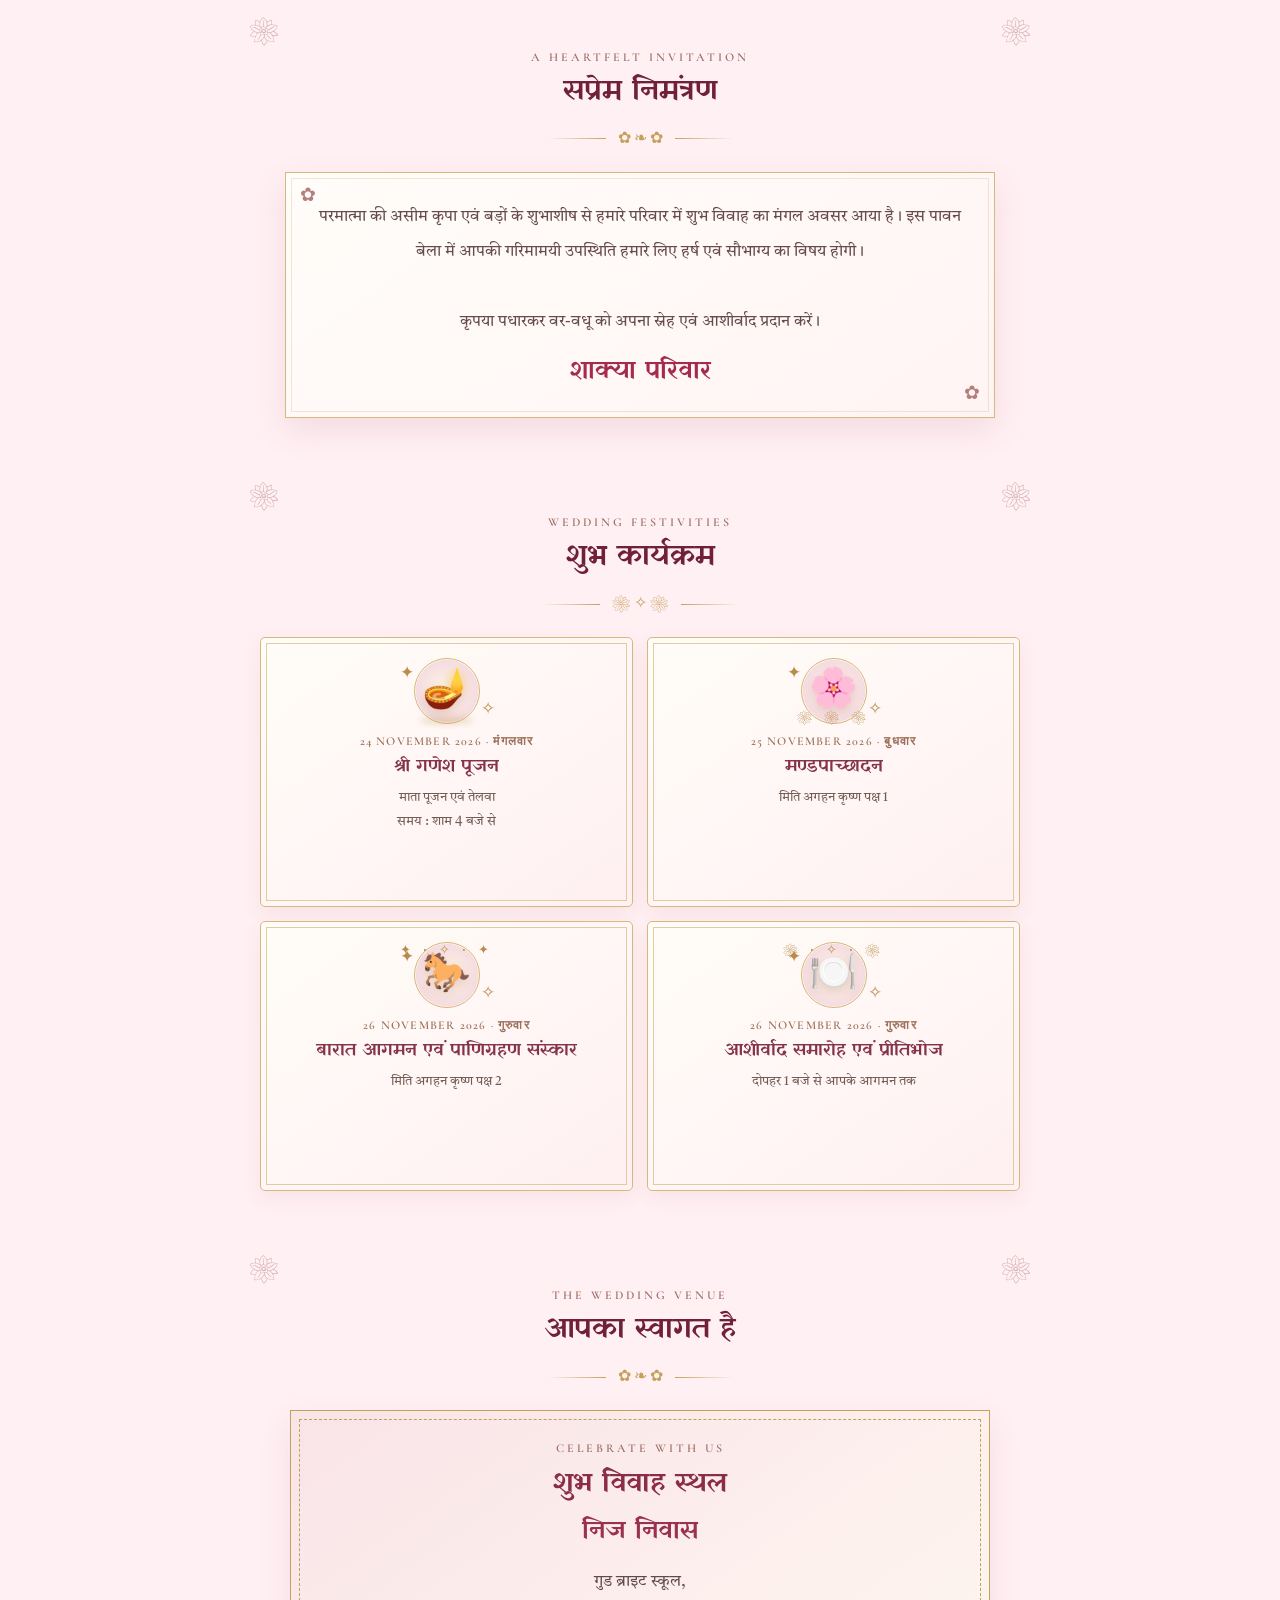
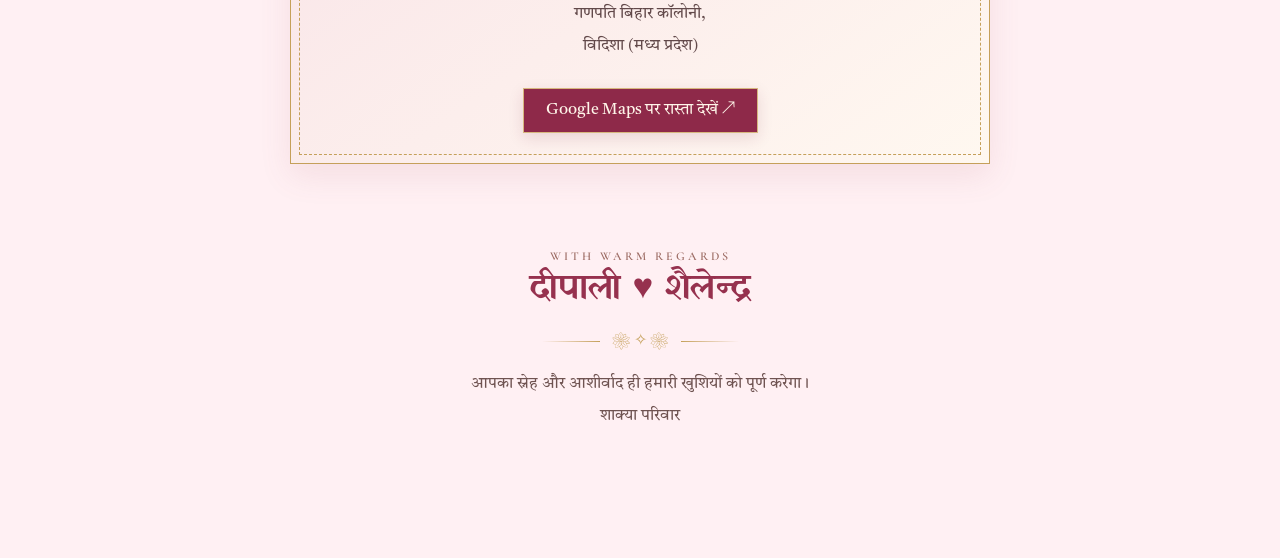
==== commit af21c286: "Remove scratch overlays from wedding event cards" ====
--- a/index.html
+++ b/index.html
@@ -60,13 +60,6 @@
 .event time{position:relative;z-index:1;font-size:12px}
 .event h3{position:relative;z-index:1;font-size:18px}
 .event p{position:relative;z-index:1;min-height:43px}
-.event-scratch{position:absolute;inset:0;z-index:5;display:grid;place-items:center;background:linear-gradient(135deg,#f6e8c4,#caa45f 28%,#f9efcf 52%,#b98d4d 78%,#f7e8c1);cursor:crosshair}
-.event-scratch:before{content:"";position:absolute;inset:8px;border:1px solid #fff5d9;pointer-events:none}
-.event-scratch:after{content:"";position:absolute;inset:13px;border:1px dashed #9b743c88;pointer-events:none}
-.event-scratch span{position:absolute;z-index:1;color:#765329;font:600 12px 'Cormorant Garamond',serif;letter-spacing:1.6px;text-shadow:0 1px #fff9;pointer-events:none}
-.event-scratch-canvas{position:absolute;inset:0;width:100%;height:100%;z-index:2;touch-action:none}
-.event-scratch.cleared{opacity:0;visibility:hidden;transition:opacity .65s,visibility .65s}
-.event-scratch-note{margin:17px auto 0;color:#8d6d59;font-size:13px;letter-spacing:.3px}
 @keyframes artFloat{0%,100%{transform:translateY(1px) rotate(-2deg)}50%{transform:translateY(-7px) rotate(2deg)}}
 @keyframes haloPulse{0%,100%{transform:scale(.94);opacity:.7}50%{transform:scale(1.08);opacity:1}}
 @keyframes sparkTwinkle{0%,100%{opacity:.25;transform:scale(.7) rotate(0)}50%{opacity:1;transform:scale(1.25) rotate(40deg)}}
@@ -169,25 +162,20 @@
     <article class="event event-one">
       <div class="event-art art-diya" aria-hidden="true"><span class="art-halo"></span><span class="art-spark s1">✦</span><span class="art-spark s2">✧</span><span class="art-main">🪔</span><span class="art-base"></span></div>
       <time>24 NOVEMBER 2026 · मंगलवार</time><h3 class="display">श्री गणेश पूजन</h3><p>माता पूजन एवं तेलवा<br>समय : शाम 4 बजे से</p>
-      <div class="event-scratch"><span>✧ स्क्रैच करके देखें ✧</span><canvas class="event-scratch-canvas" aria-label="कार्यक्रम देखने के लिए स्क्रैच करें"></canvas></div>
     </article>
     <article class="event event-two">
       <div class="event-art art-mandap" aria-hidden="true"><span class="art-halo"></span><span class="art-spark s1">✦</span><span class="art-spark s2">✧</span><span class="art-main">🌸</span><span class="art-garland">❀ ❀ ❀</span></div>
       <time>25 NOVEMBER 2026 · बुधवार</time><h3 class="display">मण्डपाच्छादन</h3><p>मिति अगहन कृष्ण पक्ष 1</p>
-      <div class="event-scratch"><span>✧ स्क्रैच करके देखें ✧</span><canvas class="event-scratch-canvas" aria-label="कार्यक्रम देखने के लिए स्क्रैच करें"></canvas></div>
     </article>
     <article class="event event-three">
       <div class="event-art art-baraat" aria-hidden="true"><span class="art-halo"></span><span class="art-spark s1">✦</span><span class="art-spark s2">✧</span><span class="art-main">🐎</span><span class="art-confetti">✦ · ✧ · ✦</span></div>
       <time>26 NOVEMBER 2026 · गुरुवार</time><h3 class="display">बारात आगमन एवं पाणिग्रहण संस्कार</h3><p>मिति अगहन कृष्ण पक्ष 2</p>
-      <div class="event-scratch"><span>✧ स्क्रैच करके देखें ✧</span><canvas class="event-scratch-canvas" aria-label="कार्यक्रम देखने के लिए स्क्रैच करें"></canvas></div>
     </article>
     <article class="event event-four">
       <div class="event-art art-feast" aria-hidden="true"><span class="art-halo"></span><span class="art-spark s1">✦</span><span class="art-spark s2">✧</span><span class="art-main">🍽️</span><span class="art-confetti">❀ · ✧ · ❀</span></div>
       <time>26 NOVEMBER 2026 · गुरुवार</time><h3 class="display">आशीर्वाद समारोह एवं प्रीतिभोज</h3><p>दोपहर 1 बजे से आपके आगमन तक</p>
-      <div class="event-scratch"><span>✧ स्क्रैच करके देखें ✧</span><canvas class="event-scratch-canvas" aria-label="कार्यक्रम देखने के लिए स्क्रैच करें"></canvas></div>
-    </article>
-  </div>
-  <p class="event-scratch-note">हर सुनहरे कार्ड को उंगली से स्क्रैच करके कार्यक्रम खोलें ✨</p>
+    </article>
+  </div>
 </section>
 <section class="section reveal">
   <div class="section-head"><div class="eyebrow">THE WEDDING VENUE</div><h2 class="display">आपका स्वागत है</h2><div class="ornament">✿ ❧ ✿</div></div>
@@ -218,48 +206,6 @@
 const reduce=window.matchMedia('(prefers-reduced-motion: reduce)').matches;
 if(!reduce){const flowers=['✿','❀','✧','❁'];setInterval(()=>{const p=document.createElement('span');p.className='petal';p.textContent=flowers[Math.floor(Math.random()*flowers.length)];p.style.left=Math.random()*100+'vw';p.style.fontSize=(11+Math.random()*15)+'px';p.style.animationDuration=(8+Math.random()*6)+'s';document.body.appendChild(p);setTimeout(()=>p.remove(),15000)},780);}
 
-
-/* Four independent scratch-to-reveal function cards */
-document.querySelectorAll('.event-scratch').forEach(cover=>{
-  const canvas=cover.querySelector('canvas');
-  if(!canvas)return;
-  const ctx=canvas.getContext('2d',{willReadFrequently:true});
-  let drawing=false,done=false;
-  function resetCover(){
-    if(done)return;
-    const box=cover.getBoundingClientRect();
-    const ratio=Math.min(window.devicePixelRatio||1,2);
-    canvas.width=Math.max(1,Math.round(box.width*ratio));
-    canvas.height=Math.max(1,Math.round(box.height*ratio));
-    ctx.setTransform(ratio,0,0,ratio,0,0);
-    const g=ctx.createLinearGradient(0,0,box.width,box.height);
-    g.addColorStop(0,'#f5e5bd');g.addColorStop(.3,'#c49a56');g.addColorStop(.53,'#fff2ce');g.addColorStop(.78,'#c49a56');g.addColorStop(1,'#f7e9c7');
-    ctx.globalCompositeOperation='source-over';ctx.fillStyle=g;ctx.fillRect(0,0,box.width,box.height);
-    ctx.globalAlpha=.24;ctx.strokeStyle='#fffdf2';ctx.lineWidth=1;
-    for(let x=-box.height;x<box.width;x+=14){ctx.beginPath();ctx.moveTo(x,0);ctx.lineTo(x+box.height,box.height);ctx.stroke();}
-    ctx.globalAlpha=1;
-  }
-  function rub(e){
-    if(done)return;
-    const r=canvas.getBoundingClientRect();
-    const x=e.clientX-r.left,y=e.clientY-r.top;
-    ctx.globalCompositeOperation='destination-out';
-    ctx.beginPath();ctx.arc(x,y,22,0,Math.PI*2);ctx.fill();
-  }
-  function assess(){
-    if(done)return;
-    const pixels=ctx.getImageData(0,0,canvas.width,canvas.height).data;
-    let erased=0,sampled=0;
-    for(let i=3;i<pixels.length;i+=96){sampled++;if(pixels[i]<100)erased++;}
-    if(sampled&&erased/sampled>.32){done=true;cover.classList.add('cleared');}
-  }
-  canvas.addEventListener('pointerdown',e=>{if(done)return;drawing=true;canvas.setPointerCapture(e.pointerId);rub(e);e.preventDefault();});
-  canvas.addEventListener('pointermove',e=>{if(!drawing||done)return;rub(e);e.preventDefault();});
-  canvas.addEventListener('pointerup',()=>{if(!drawing)return;drawing=false;assess();});
-  canvas.addEventListener('pointercancel',()=>{drawing=false;});
-  resetCover();
-  window.addEventListener('resize',resetCover);
-});
 
 const scratchCard=document.getElementById('scratchCard');
 const scratchCanvas=document.getElementById('scratchCanvas');
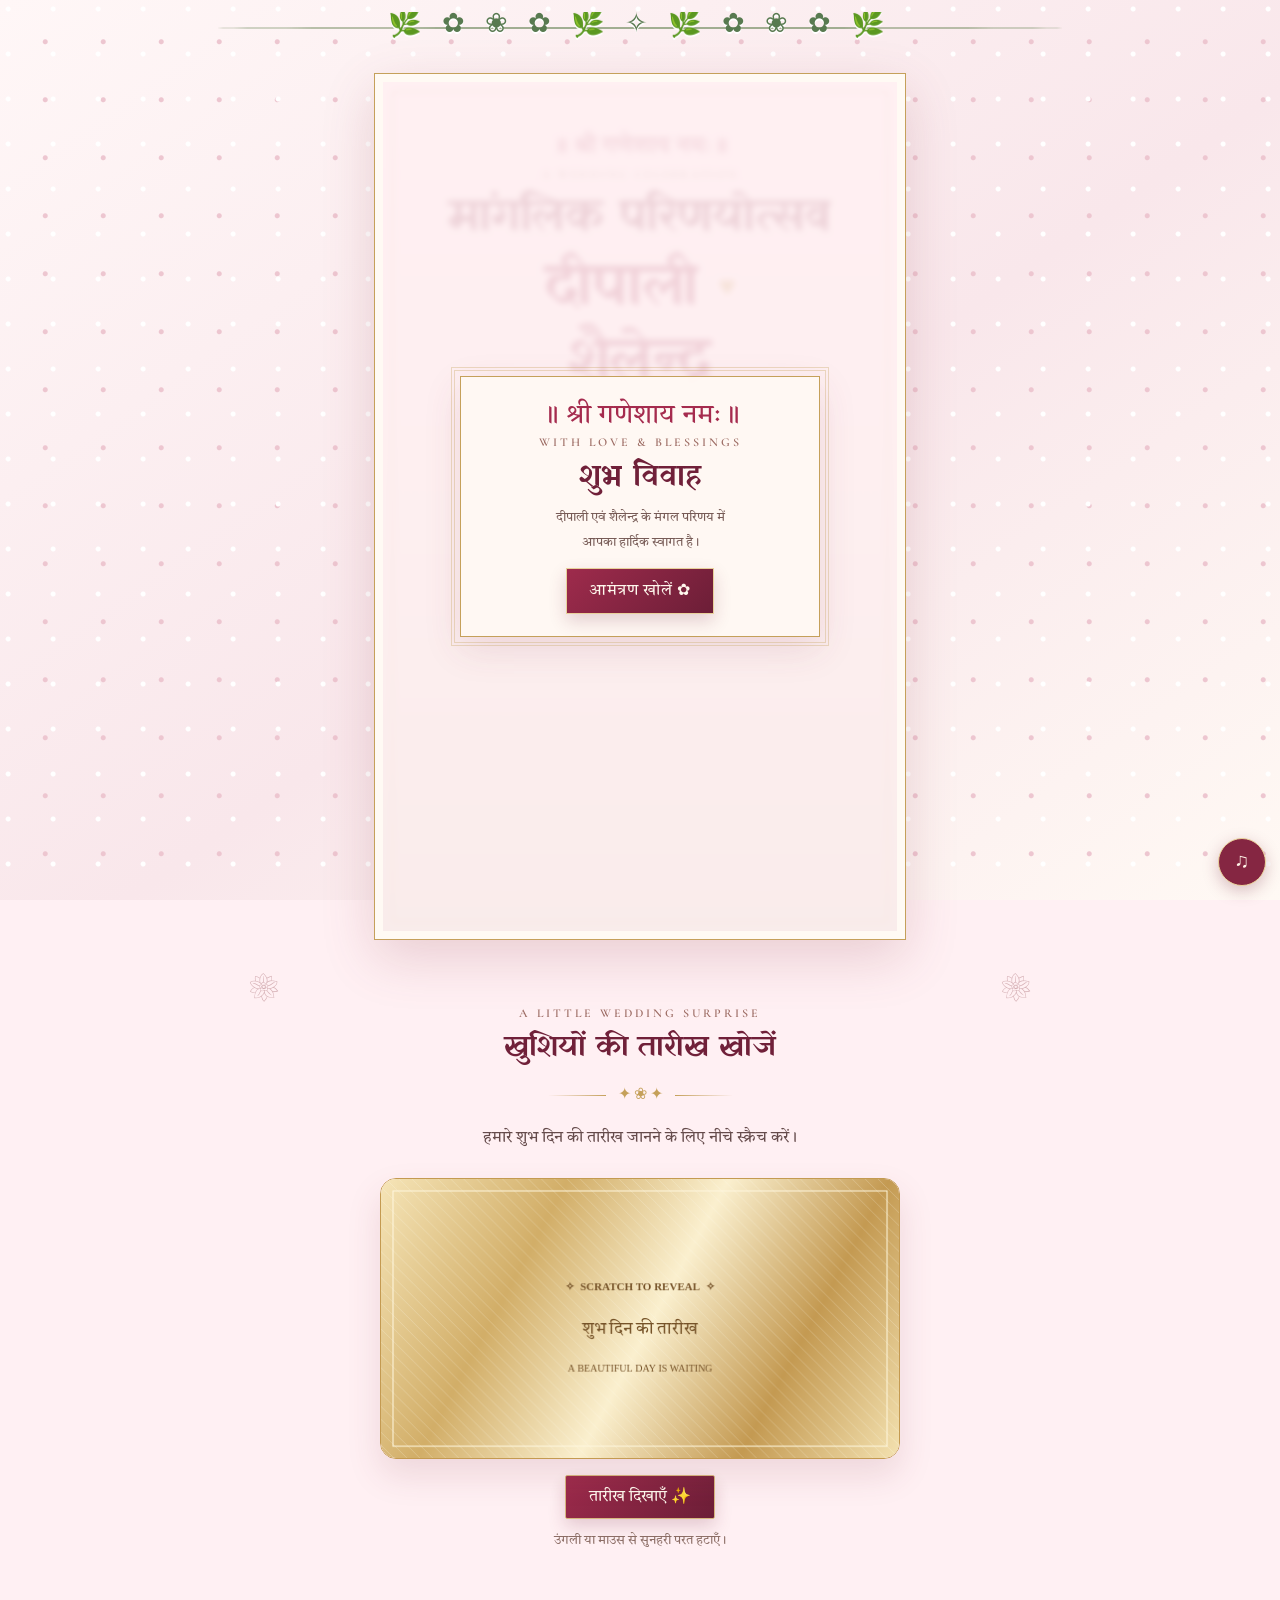
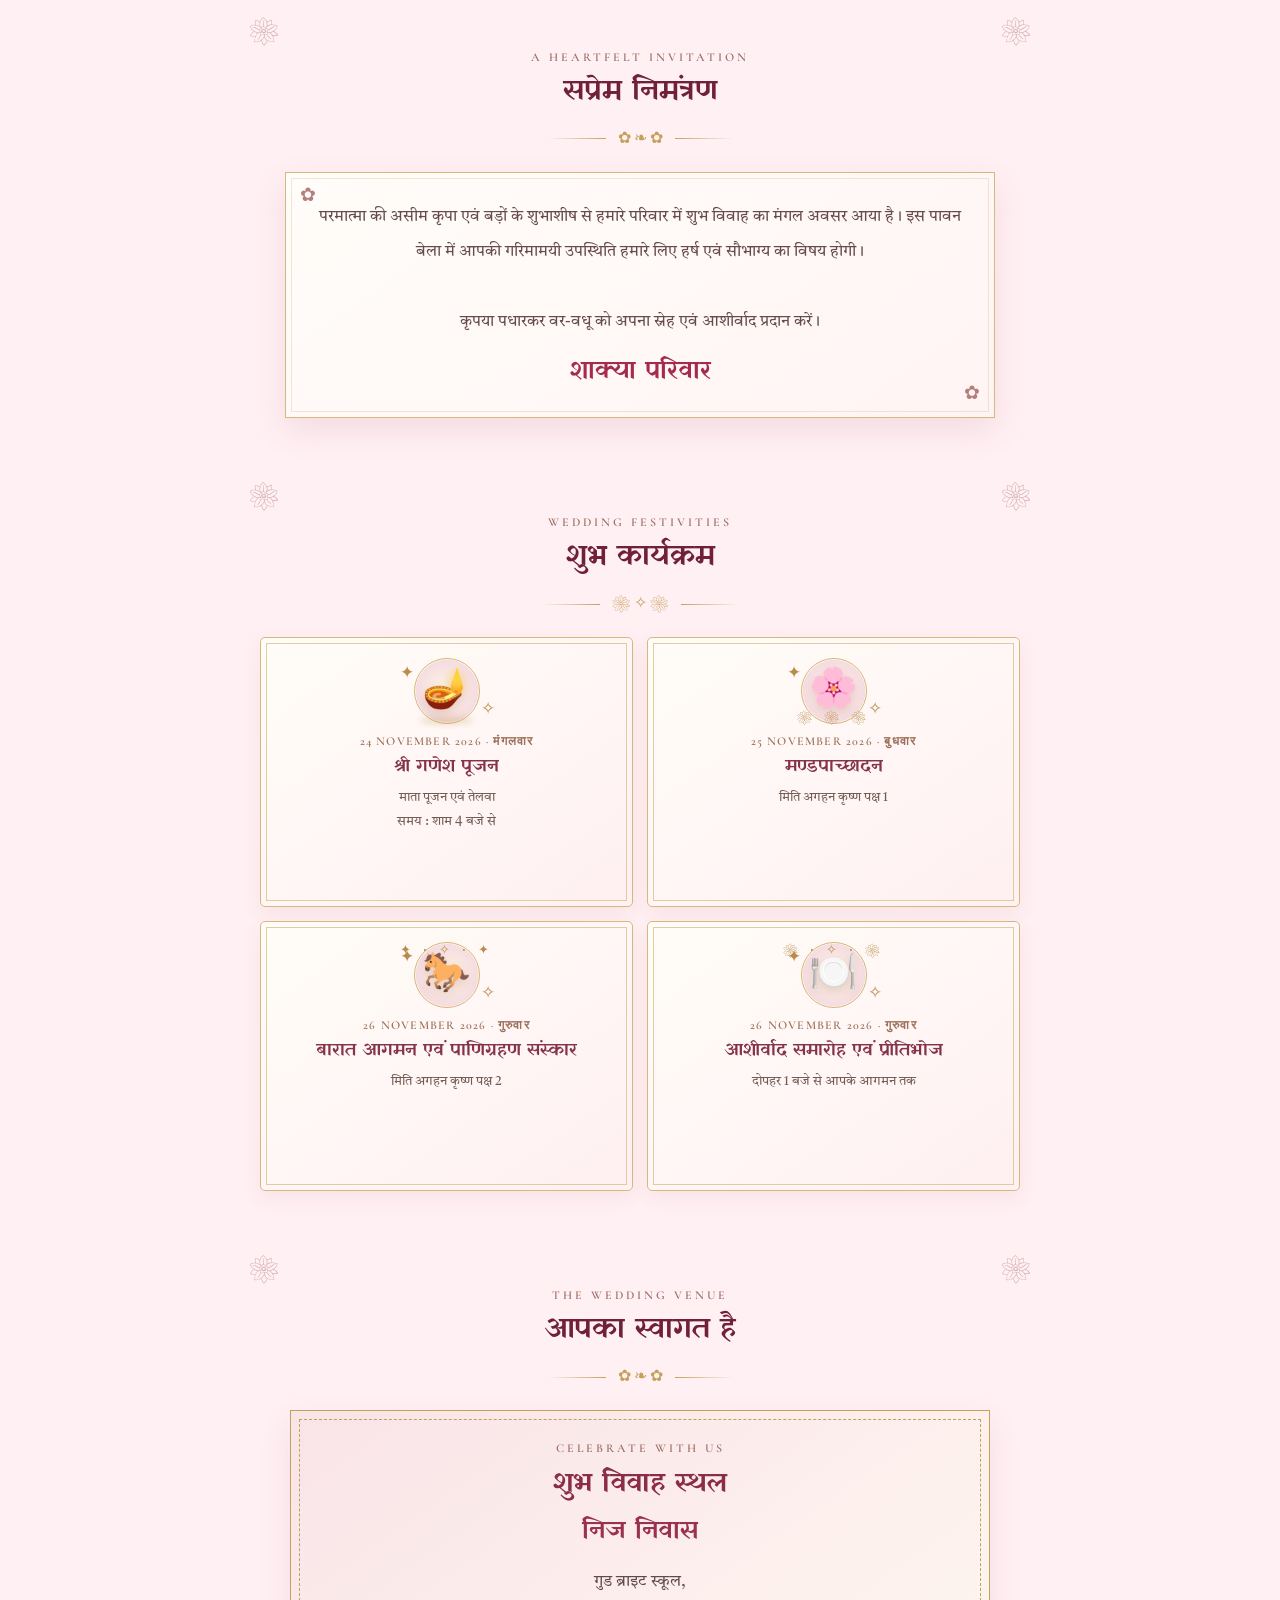
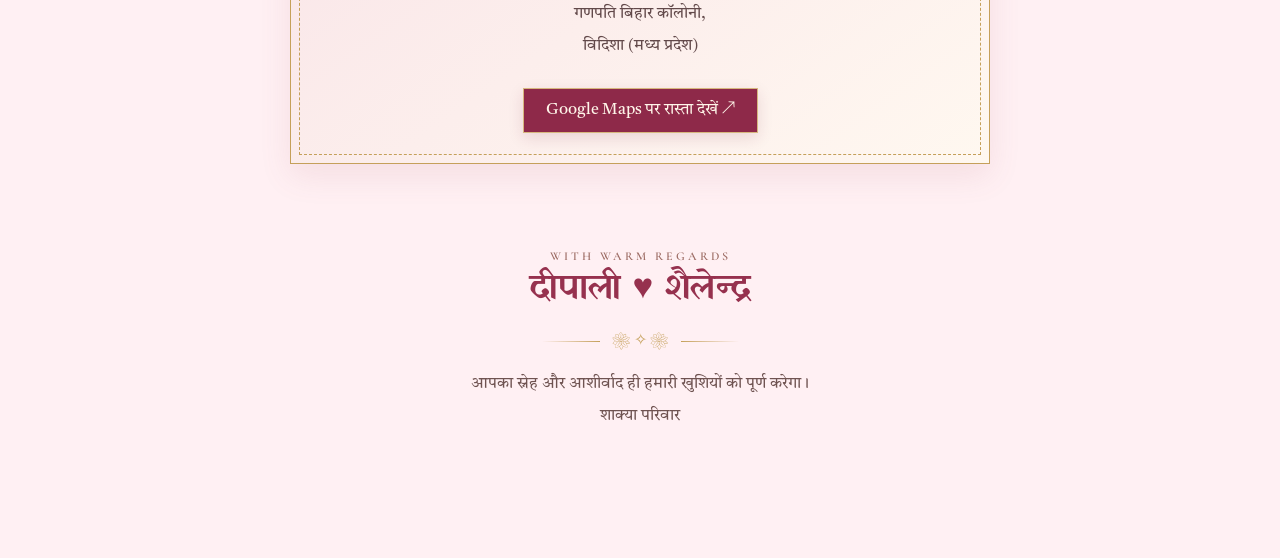
==== commit 5eba6039: "Simplify invitation opening button text" ====
--- a/index.html
+++ b/index.html
@@ -122,7 +122,7 @@
         <div class="eyebrow">WITH LOVE & BLESSINGS</div>
         <h1 class="display">शुभ विवाह</h1>
         <p>दीपाली एवं शैलेन्द्र के मंगल परिणय में<br>आपका हार्दिक स्वागत है।</p>
-        <button class="enter" id="enter">संगीत सहित आमंत्रण खोलें ✿</button>
+        <button class="enter" id="enter">आमंत्रण खोलें ✿</button>
       </div>
     </div>
   </div>
